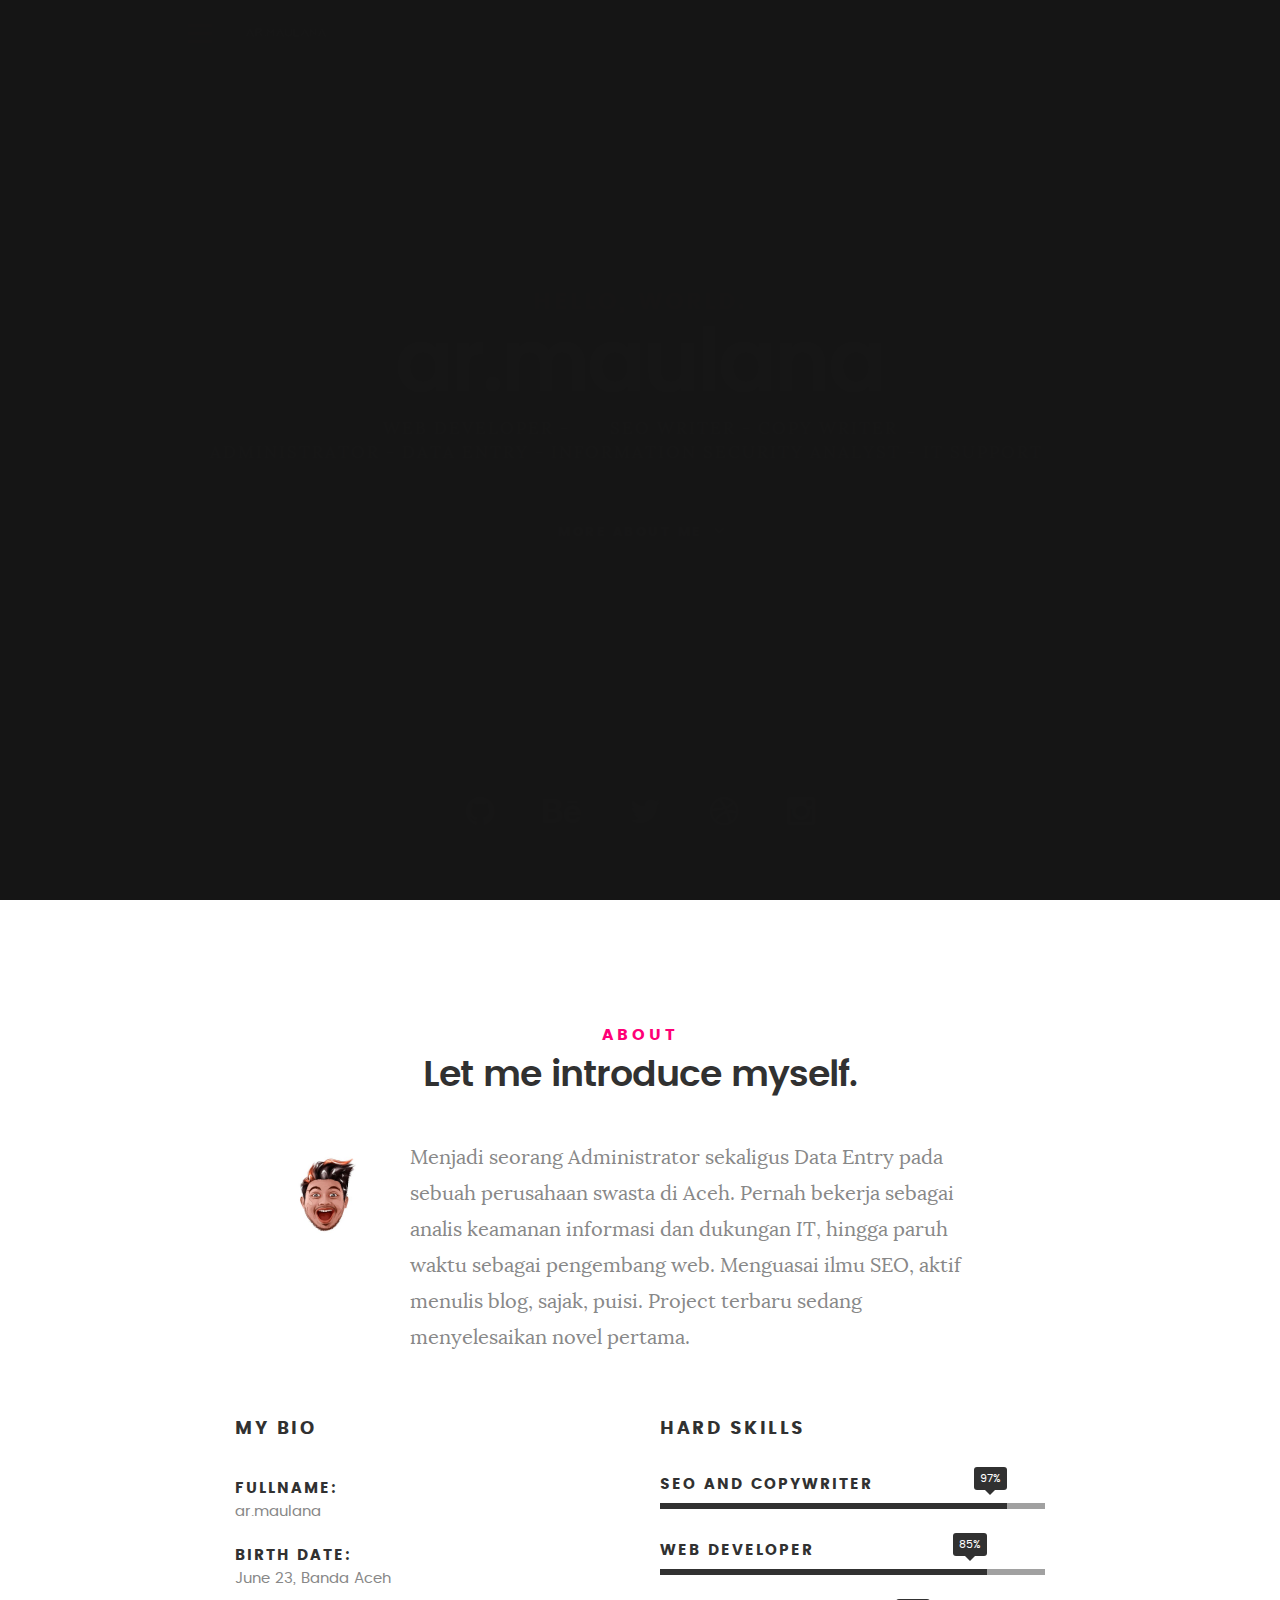
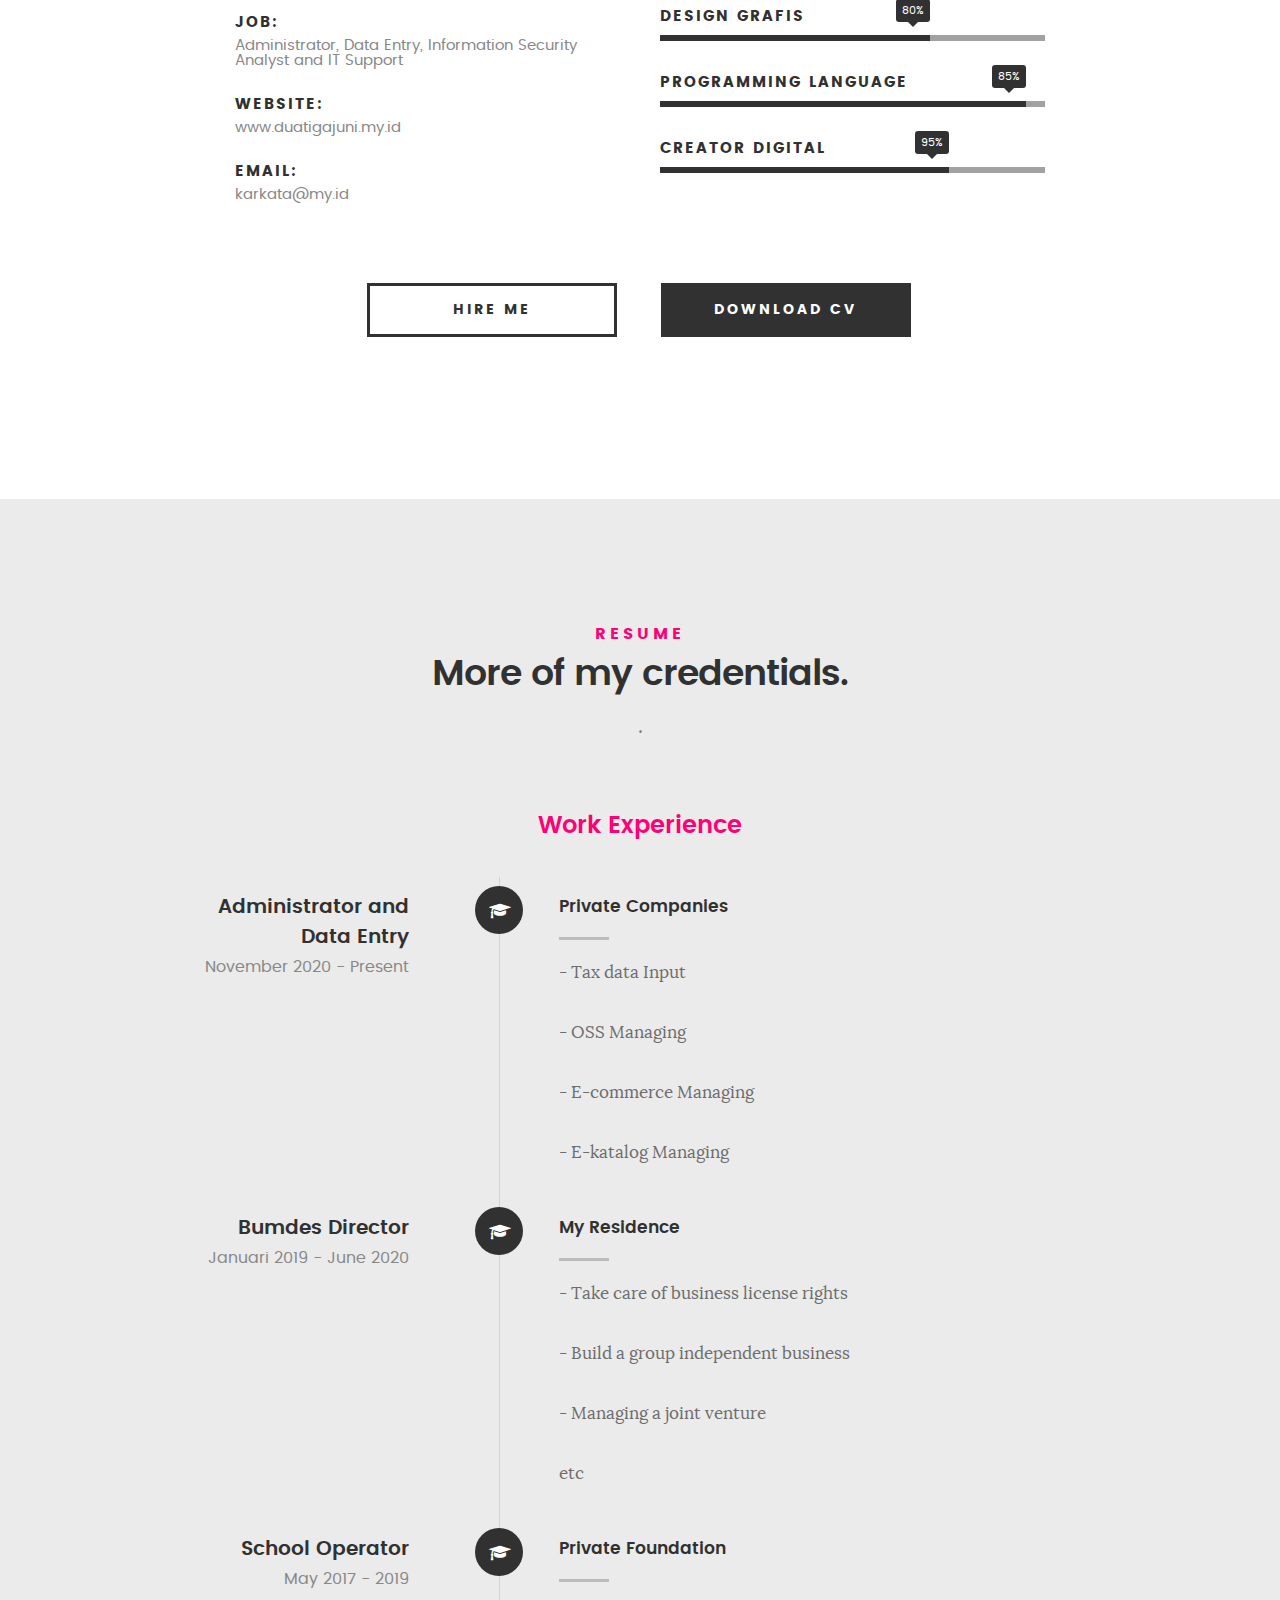
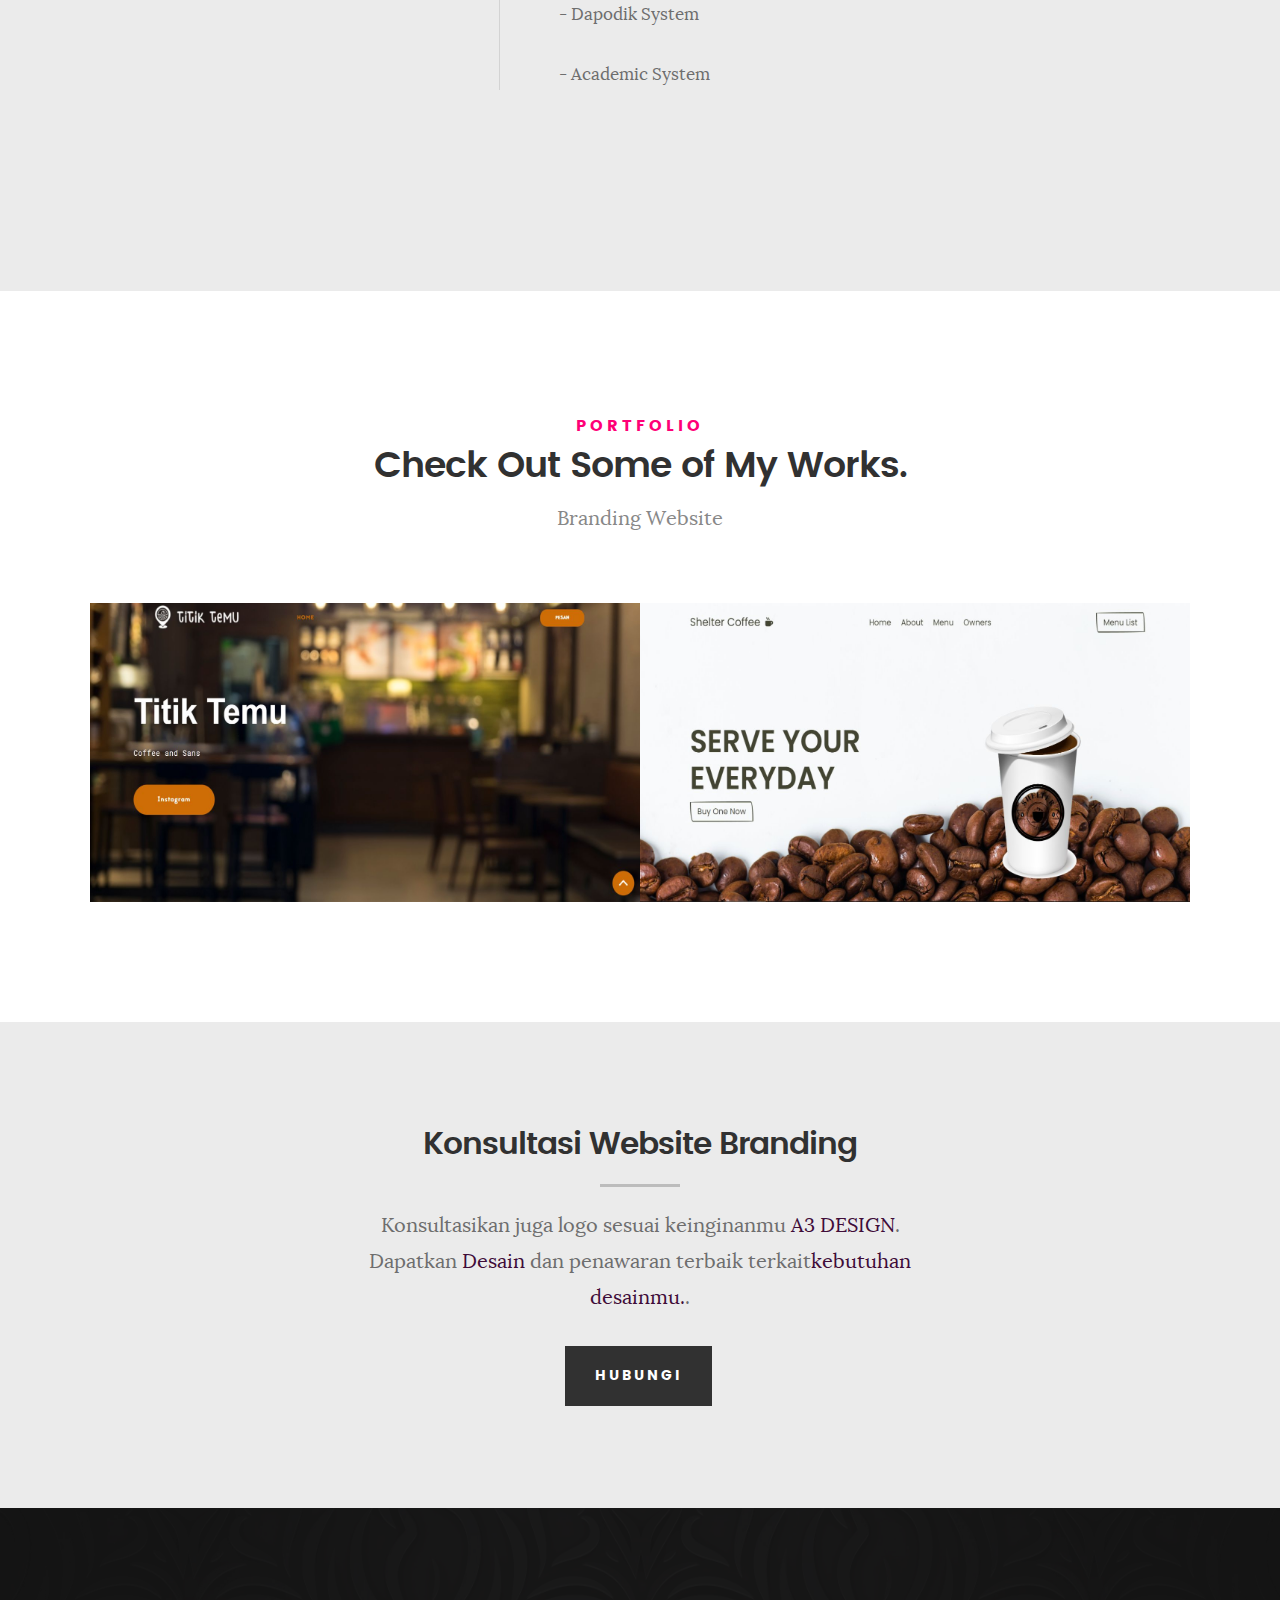
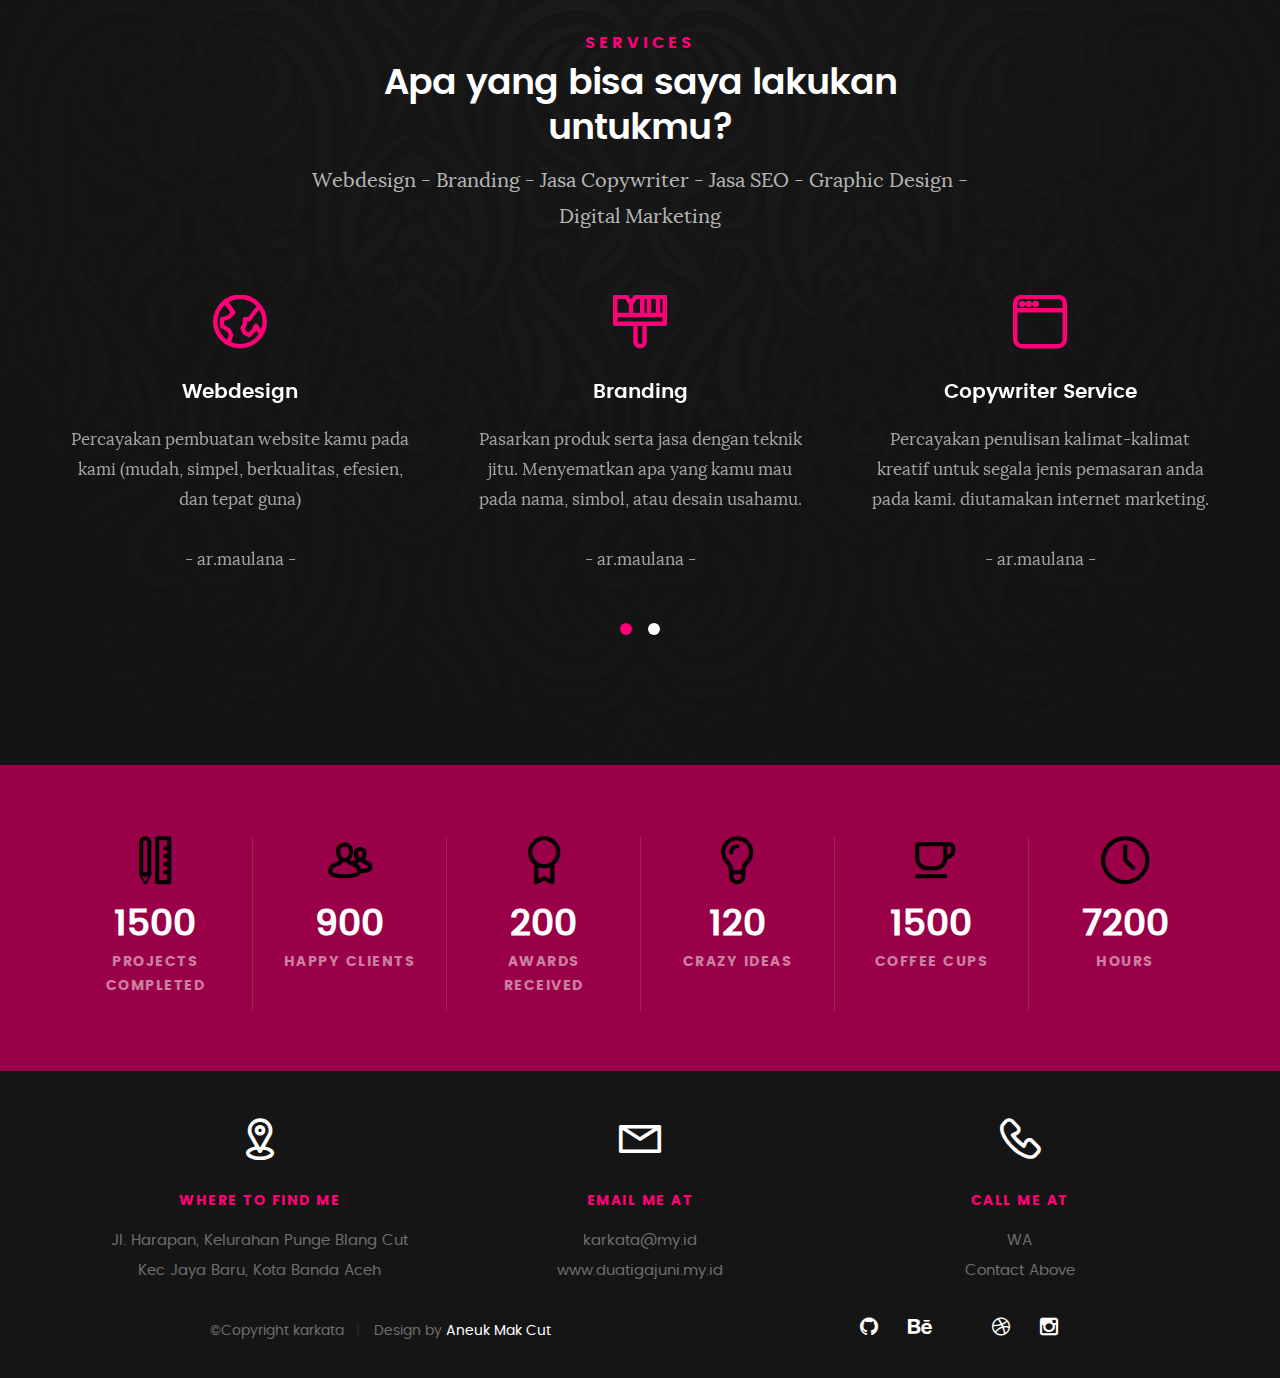
==== KaRKATA/index.html @ b1e62c69 "Add files via upload" ====
<!DOCTYPE html>
<!--[if IE 8 ]><html class="no-js oldie ie8" lang="en"> <![endif]-->
<!--[if IE 9 ]><html class="no-js oldie ie9" lang="en"> <![endif]-->
<!--[if (gte IE 9)|!(IE)]><!--><html class="no-js" lang="en"> <!--<![endif]-->
<head>

   <!--- basic page needs
   ================================================== -->
   <meta charset="utf-8">
	<title>Karkata</title>
	<meta name="description" content="">  
	<meta name="author" content="">

   <!-- mobile specific metas
   ================================================== -->
	<meta name="viewport" content="width=device-width, initial-scale=1, maximum-scale=1">

 	<!-- CSS
   ================================================== -->
   <link rel="stylesheet" href="css/base.css">  
   <link rel="stylesheet" href="css/main.css">
   <link rel="stylesheet" href="css/vendor.css">     

   <!-- script
   ================================================== -->   
	<script src="js/modernizr.js"></script>
	<script src="js/pace.min.js"></script>

   <!-- favicons
	================================================== -->
	<link rel="icon" type="image/png" href="favicon.png">

</head>

<body id="top">

	<!-- header 
   ================================================== -->
   <header>   	
   	<div class="row">

   		<div class="top-bar">
   			<a class="menu-toggle" href="#"><span>Menu</span></a>

	   		<div class="logo">
		         <a href="index.html">karkata</a>
		      </div>		      

		   	<nav id="main-nav-wrap">
					<ul class="main-navigation">
						<li class="current"><a class="smoothscroll"  href="#intro" title="">Home</a></li>
						<li><a class="smoothscroll"  href="#about" title="">About</a></li>
						<li><a class="smoothscroll"  href="#resume" title="">Resume</a></li>
						<li><a class="smoothscroll"  href="#portfolio" title="">Portfolio</a></li>
						<li><a class="smoothscroll"  href="#services" title="">Services</a></li>					
						<li><a class="smoothscroll"  href="#contact" title="">Contact</a></li>	
						<li><a href="styles.html" title="">Style Demo</a></li>				
					</ul>
				</nav>    		
   		</div> <!-- /top-bar --> 
   		
   	</div> <!-- /row --> 		
   </header> <!-- /header -->

	<!-- intro section
   ================================================== -->
   <section id="intro">   

   	<div class="intro-overlay"></div>	

   	<div class="intro-content">
   		<div class="row">

   			<div class="col-twelve">

	   			<h5>Hello, World.</h5>
	   			<h1>ar.maulana</h1>

	   			<p class="intro-position">
	   				<span>Web Developer - </span>
	   				<span>SEO Writer - Copy Writer</span>
					<span>Administrator - Data Entry - Information Security Analyst - IT Support</span>
	   			</p>

	   			<a class="button stroke smoothscroll" href="#about" title="">More About Me</a>

	   		</div>  
   			
   		</div>   		 		
   	</div> <!-- /intro-content --> 

   	<ul class="intro-social">        
         <li><a href="https://github.com/karkata23"><i class="fa fa-github"></i></a></li>
         <li><a href="https://www.behance.net/duatigajuni1"><i class="fa fa-behance"></i></a></li>
         <li><a href="#"><i class="fa fa-twitter"></i></a></li>
         <li><a href="https://dribbble.com/karkata"><i class="fa fa-dribbble"></i></a></li>
         <li><a href="https://www.instagram.com/___________ar.maulana/"><i class="fa fa-instagram"></i></a></li>
      </ul> <!-- /intro-social -->      	

   </section> <!-- /intro -->


   <!-- about section
   ================================================== -->
   <section id="about">  

   	<div class="row section-intro">
   		<div class="col-twelve">

   			<h5>About</h5>
   			<h1>Let me introduce myself.</h1>

   			<div class="intro-info">

   				<img src="images/profile-pic.jpg" alt="Profile Picture">

   				<p class="lead">Menjadi seorang Administrator sekaligus Data Entry pada sebuah perusahaan swasta di Aceh. Pernah bekerja sebagai analis keamanan informasi dan dukungan IT, hingga paruh waktu sebagai pengembang web. 
								Menguasai ilmu SEO, aktif menulis blog, sajak, puisi. Project terbaru sedang menyelesaikan novel pertama.</p>
   			</div>   			

   		</div>   		
   	</div> <!-- /section-intro -->

   	<div class="row about-content">

   		<div class="col-six tab-full">

   			<h3>My Bio</h3>
   			<p></p>

   			<ul class="info-list">
   				<li>
   					<strong>Fullname:</strong>
   					<span>ar.maulana</span>
   				</li>
   				<li>
   					<strong>Birth Date:</strong>
   					<span>June 23, Banda Aceh</span>
   				</li>
   				<li>
   					<strong>Job:</strong>
   					<span>Administrator, Data Entry, Information Security Analyst and IT Support</span>
   				</li>
   				<li>
   					<strong>Website:</strong>
   					<span>www.duatigajuni.my.id</span>
   				</li>
   				<li>
   					<strong>Email:</strong>
   					<span>karkata@my.id</span>
   				</li>

   			</ul> <!-- /info-list -->

   		</div>

   		<div class="col-six tab-full">

   			<h3>Hard Skills</h3>
   			<p></p>

				<ul class="skill-bars">
				   <li>
				   	<div class="progress percent90"><span>97%</span></div>
				   	<strong>SEO and Copywriter</strong>
				   </li>
				   <li>
				   	<div class="progress percent85"><span>85%</span></div>
				   	<strong>WEB Developer</strong>
				   </li>
				   <li>
				   	<div class="progress percent70"><span>80%</span></div>
				   	<strong>Design Grafis</strong>
				   </li>
				   <li>
				   	<div class="progress percent95"><span>85%</span></div>
				   	<strong>Programming Language</strong>
				   </li>
				   <li>

				   	<div class="progress percent75"><span>95%</span></div>
				   	<strong>Creator Digital</strong>
				   </li>
      
				</ul> <!-- /skill-bars -->		

   		</div>

   	</div>

   	<div class="row button-section">
   		<div class="col-twelve">
   			<a href="#contact" title="Hire Me" class="button stroke smoothscroll">Hire Me</a>
   			<a href="#" title="Download CV" class="button button-primary">Download CV</a>
   		</div>   		
   	</div>

   </section> <!-- /process-->    


   <!-- resume Section
   ================================================== -->
	<section id="resume" class="grey-section">

		<div class="row section-intro">
   		<div class="col-twelve">

   			<h5>Resume</h5>
   			<h1>More of my credentials.</h1>

   			<p class="lead">.</p>

   		</div>   		
   	</div> <!-- /section-intro--> 

   	<div class="row resume-timeline">

   		<div class="col-twelve resume-header">

   			<h2>Work Experience</h2>

   		</div> <!-- /resume-header -->

   		<div class="col-twelve">

   			<div class="timeline-wrap">

   				<div class="timeline-block">

	   				<div class="timeline-ico">
	   					<i class="fa fa-graduation-cap"></i>
	   				</div>

	   				<div class="timeline-header">
	   					<h3>Administrator and Data Entry</h3>
	   					<p>November 2020 - Present</p>
	   				</div>

	   				<div class="timeline-content">
	   					<h4>Private Companies</h4>
	   					<p>- Tax data Input</p>
						<p>- OSS Managing</p>
						<p>- E-commerce Managing</p>
						<p>- E-katalog Managing</p>
	   				</div>

	   			</div> <!-- /timeline-block -->

	   			<div class="timeline-block">

	   				<div class="timeline-ico">
	   					<i class="fa fa-graduation-cap"></i>
	   				</div>

	   				<div class="timeline-header">
	   					<h3>Bumdes Director</h3>
	   					<p>Januari 2019 - June 2020</p>
	   				</div>

	   				<div class="timeline-content">
	   					<h4>My Residence</h4>
	   					<p> - Take care of business license rights</p>
						<p> - Build a group independent business</p>
						<p> - Managing a joint venture</p>
						<p> etc</p>
	   				</div>

	   			</div> <!-- /timeline-block -->

	   			<div class="timeline-block">

	   				<div class="timeline-ico">
	   					<i class="fa fa-graduation-cap"></i>
	   				</div>

	   				<div class="timeline-header">
	   					<h3>School Operator</h3>
	   					<p>May 2017 - 2019</p>
	   				</div>

	   				<div class="timeline-content">
	   					<h4>Private Foundation</h4>
	   					<p> - Dapodik System</p>
						<p> - Academic System</p>
	   				</div>

	   			</div> <!-- /timeline-block -->

   			</div> <!-- /timeline-wrap -->   			

   		</div> <!-- /col-twelve -->
   		
   	</div> <!-- /resume-timeline -->
   	
   	<div class="row resume-timeline">

   		<div class="col-twelve resume-header">

   			<h2></h2>

	   			</div> <!-- /timeline-block -->

   			</div> <!-- /timeline-wrap -->   			

   		</div> <!-- /col-twelve -->
   		
   	</div> <!-- /resume-timeline -->
		
	</section> <!-- /features -->


	<!-- Portfolio Section
   ================================================== -->
	<section id="portfolio">

		<div class="row section-intro">
   		<div class="col-twelve">

   			<h5>Portfolio</h5>
   			<h1>Check Out Some of My Works.</h1>

   			<p class="lead">Branding Website</p>

   		</div>   		
   	</div> <!-- /section-intro--> 

   	<div class="row portfolio-content">

   		<div class="col-twelve">

   			<!-- portfolio-wrapper -->
	         <div id="folio-wrapper" class="block-1-2 block-mob-full stack">

	         	<div class="bgrid folio-item">
	               <div class="item-wrap">
	               	<img src="images/portfolio/liberty.jpg" alt="Liberty">
	                  <a href="#modal-01" class="overlay">	                  	           
	                     <div class="folio-item-table">
	                     	<div class="folio-item-cell">
		     					       <h3 class="folio-title">Titik Temu</h3>	     					    
		     					    	 <span class="folio-types">
		     					       	  Website Branding - No Credit Data
		     					       </span>
		     					   </div>	                      	
	                     </div>                    
	                  </a>
	               </div>	               
	        		</div> <!-- /folio-item -->

	        		<div class="bgrid folio-item">
	               <div class="item-wrap">
	               	<img src="images/portfolio/shutterbug.jpg" alt="Shutterbug">
	               	<a href="#modal-02" class="overlay">              		                  
	                     <div class="folio-item-table">
	                     	<div class="folio-item-cell">
	                     		<h3 class="folio-title">Shelter Coffee</h3>	     					    
		     					    	<span class="folio-types">
		     					       	  Website Branding
		     					      </span>		     		
		     					   </div> 	                      	
	                     </div>                    
	                  </a>
	               </div>
	        		</div> <!-- /folio-item -->
  

	            <!-- modal popups - begin
	            ============================================================= -->
	            <div id="modal-01" class="popup-modal slider mfp-hide">	

				     	<div class="media">
				     		<img src="images/portfolio/modals/m-liberty.jpg" alt="" />
				     	</div>      	

					   <div class="description-box">
					      <h4>Titik Temu</h4>		      
					      <p>Alamat : Jl. H Ustman Thaher - Samping Kantor Bupati - Belakang Masjid Islamic Center Kota Lhokseumawe</p>

					      <div class="categories">Website Branding</div>			               
					   </div>

			         <div class="link-box">
			            <a href="https://a3desain.github.io/titiktemu.coffee/">Details</a>
					      <a href="#" class="popup-modal-dismiss">Close</a>
			         </div>		      

				   </div> <!-- /modal-01 -->

				   <div id="modal-02" class="popup-modal slider mfp-hide">	

				     	<div class="media">
				     		<img src="images/portfolio/modals/m-shutterbug.jpg" alt="" />
				     	</div>      	

					   <div class="description-box">
					      <h4>Shelter Coffee</h4>		      
					      <p>Alamat : Jl.Pasee Dalam,Komplek Pasar Buah, Kota Lhokseumawe.</p>

					      <div class="categories">Web Design</div>			               
					   </div>

			         <div class="link-box">
			            <a href="https://a3desain.github.io/shelter_coffe.lhokseumawe/">Details</a>
					      <a href="#" class="popup-modal-dismiss">Close</a>
			         </div>		      

				   </div> <!-- /modal-02 -->

				   <div id="modal-03" class="popup-modal slider mfp-hide">	

				     	<div class="media">
				     		<img src="images/portfolio/modals/m-clouds.jpg" alt="" />
				     	</div>      	

					   <div class="description-box">
					      <h4>Clouds</h4>		      
					      <p>Proin gravida nibh vel velit auctor aliquet. Aenean sollicitudin, lorem quis bibendum auctor, nisi elit consequat ipsum, nec sagittis sem nibh id elit.</p>

					      <div class="categories">Web Design</div>			               
					   </div>

			         <div class="link-box">
			            <a href="http://www.behance.net">Details</a>
					      <a href="#" class="popup-modal-dismiss">Close</a>
			         </div>		      

				   </div> <!-- /modal-03 -->

				   <div id="modal-04" class="popup-modal slider mfp-hide">	

				     	<div class="media">
				     		<img src="images/portfolio/modals/m-beetle.jpg" alt="" />
				     	</div>      	

					   <div class="description-box">
					      <h4>Beetle</h4>		      
					      <p>Proin gravida nibh vel velit auctor aliquet. Aenean sollicitudin, lorem quis bibendum auctor, nisi elit consequat ipsum, nec sagittis sem nibh id elit.</p>

					      <div class="categories">Branding</div>			               
					   </div>

			         <div class="link-box">
			            <a href="http://www.behance.net">Details</a>
					      <a href="#" class="popup-modal-dismiss">Close</a>
			         </div>		      

				   </div> <!-- /modal-04 -->

				   <div id="modal-05" class="popup-modal slider mfp-hide">	

				     	<div class="media">
				     		<img src="images/portfolio/modals/m-lighthouse.jpg" alt="" />
				     	</div>      	

					   <div class="description-box">
					      <h4>Lighthouse</h4>		      
					      <p>Proin gravida nibh vel velit auctor aliquet. Aenean sollicitudin, lorem quis bibendum auctor, nisi elit consequat ipsum, nec sagittis sem nibh id elit.</p>

					      <div class="categories">Web Development</div>			               
					   </div>

			         <div class="link-box">
			            <a href="http://www.behance.net">Details</a>
					      <a href="#" class="popup-modal-dismiss">Close</a>
			         </div>		      

				   </div> <!-- /modal-05 -->

				   <div id="modal-06" class="popup-modal slider mfp-hide">	

				     	<div class="media">
				     		<img src="images/portfolio/modals/m-salad.jpg" alt="" />
				     	</div>      	

					   <div class="description-box">
					      <h4>Salad</h4>		      
					      <p>Proin gravida nibh vel velit auctor aliquet. Aenean sollicitudin, lorem quis bibendum auctor, nisi elit consequat ipsum, nec sagittis sem nibh id elit.</p>

					      <div class="categories">Branding</div>			               
					   </div>

			         <div class="link-box">
			            <a href="http://www.behance.net">Details</a>
					      <a href="#" class="popup-modal-dismiss">Close</a>
			         </div>		      

				   </div> <!-- /modal-06 -->


				   <!-- modal popups - end
	            ============================================================= -->

	         </div> <!-- /portfolio-wrapper --> 

   		</div>  <!-- /twelve -->   

   	</div> <!-- /portfolio-content --> 
		
	</section> <!-- /portfolio --> 


	<!-- CTA Section
   ================================================== -->
	<section id="cta" class="grey-section">

   	<div class="row cta-content">

   		<div class="col-twelve section-ads">  

	     		<h2 class="h01"><a href="https://api.whatsapp.com/send/?phone=%2B6281264390887&text&type=phone_number&app_absent=0">Konsultasi Website Branding</a></h2>

		      <p class="lead">
		      Konsultasikan juga logo sesuai keinginanmu <a href="https://a3desain.github.io/officialsite.github.io/"><span>A3 DESIGN</span></a>.
				Dapatkan <span>Desain</span> dan penawaran terbaik terkait<span>kebutuhan desainmu.</span>. 
				<!-- Simply type	the promocode in the box labeled “Promo Code” when placing your order. -->	
				</p>

				<div class="action">
			      <a class="button button-primary large" href="https://api.whatsapp.com/send/?phone=%2B6281264390887&text&type=phone_number&app_absent=0">Hubungi</a>
		      </div>		     	

   		</div>

   	</div> <!-- /cta-content -->

   </section> <!-- /cta --> 

	
	<!-- services Section
   ================================================== -->
	<section id="services">

		<div class="overlay"></div>

		<div class="row section-intro">
   		<div class="col-twelve">

   			<h5>Services</h5>
   			<h1>Apa yang bisa saya lakukan untukmu?</h1>

   			<p class="lead">Webdesign - Branding - Jasa Copywriter - Jasa SEO - Graphic Design - Digital Marketing</p>

   		</div>   		
   	</div> <!-- /section-intro -->

   	<div class="row services-content">

   		<div id="owl-slider" class="owl-carousel services-list">

	      	<div class="service">	

	      		<span class="icon"><i class="icon-earth"></i></span>            

	            <div class="service-content">	

	            	 <h3>Webdesign</h3>

		            <p class="desc">Percayakan pembuatan website kamu pada kami (mudah, simpel, berkualitas, efesien, dan tepat guna)
					<p class="desc"> - ar.maulana -
	         		</p>
	         		
	         	</div> 	         	 

				</div> <!-- /service -->

				<div class="service">	

					<span class="icon"><i class="icon-paint-brush"></i></span>                          

	            <div class="service-content">	

	            	<h3>Branding</h3>  

		            <p class="desc">Pasarkan produk serta jasa dengan teknik jitu. Menyematkan apa yang kamu mau pada nama, simbol, atau desain usahamu.
					<p class="desc"> - ar.maulana -
	         		</p>

	            </div>	                          

			   </div> <!-- /service -->

			   <div class="service">

			   	<span class="icon"><i class="icon-window"></i></span>		            

	            <div class="service-content">

	            	<h3>Copywriter Service</h3>

		            <p class="desc"> Percayakan penulisan kalimat-kalimat kreatif untuk segala jenis pemasaran anda pada kami. diutamakan internet marketing.
					<p class="desc"> - ar.maulana -
	        			</p> 

	            </div> 	            	               

			   </div> <!-- /service -->

				<div class="service">

					<span class="icon"><i class="icon-toggles"></i></span>	              

	            <div class="service-content">

	            	<h3>SEO Service</h3>

		            <p class="desc"> Optimalkan segala jenis pemasaran online anda pada kami, agar mendapat rangking teratas pada mesin pencarian.
					 <p class="desc"> - ar.maulana -
	         		</p> 
	         		
	            </div>                

				</div> <!-- /service -->

			   <div class="service">

			   	<span class="icon"><i class="icon-image"></i></span>	            

	            <div class="service-content">

	            	<h3>Graphics Design</h3>

		            <p class="desc"> Berikan gambaran tentang jenis usaha anda. Pribadi maupun kelompok. Kami akan sediakan gambar terbaik untuk anda.
					<p class="desc"> - ar.maulana -
	        			</p> 

	            </div>	               

			   </div> <!-- /service -->

			   <div class="service">

			   	<span class="icon"><i class="icon-chat"></i></span>	   	           

	            <div class="service-content">

	            	 <h3>Digital Marketing</h3>

		            <p class="desc"> Percayakan semua ide dan strategi pemasaran online anda pada kami. Kami membuka hak akses ke semua e-commerse.
					<p class="desc"> - ar.maulana -
	        			</p> 
	        			
	            </div>	               

			   </div> <!-- /service -->

	      </div> <!-- /services-list -->
   		
   	</div> <!-- /services-content -->
		
	</section> <!-- /services -->	


	<!-- stats Section
   ================================================== -->
	<section id="stats" class="count-up">

		<div class="row">
			<div class="col-twelve">

				<div class="block-1-6 block-s-1-3 block-tab-1-2 block-mob-full stats-list">

					<div class="bgrid stat">

						<div class="icon-part">
							<i class="icon-pencil-ruler"></i>
						</div>

						<h3 class="stat-count">
							1500
						</h3>

						<h5 class="stat-title">
							Projects Completed
						</h5>

					</div> <!-- /stat -->					

					<div class="bgrid stat">

						<div class="icon-part">
							<i class="icon-users"></i>
						</div>

						<h3 class="stat-count">
							900
						</h3>

						<h5 class="stat-title">
							Happy Clients
						</h5>

					</div> <!-- /stat -->

					<div class="bgrid stat">

						<div class="icon-part">
							<i class="icon-badge"></i>
						</div>

						<h3 class="stat-count">
							200
						</h3>

						<h5 class="stat-title">
							Awards Received
						</h5>

					</div> <!-- /stat -->									

					<div class="bgrid stat">

						<div class="icon-part">
							<i class="icon-light-bulb"></i>
						</div>

						<h3 class="stat-count">
							120
						</h3>

						<h5 class="stat-title">
							Crazy Ideas
						</h5>

					</div> <!-- /stat -->

					<div class="bgrid stat">

						<div class="icon-part">
							<i class="icon-cup"></i>
						</div>

						<h3 class="stat-count">
							1500
						</h3>

						<h5 class="stat-title">
							Coffee Cups
						</h5>

					</div> <!-- /stat -->

					<div class="bgrid stat">

						<div class="icon-part">
							<i class="icon-clock"></i>
						</div>

						<h3 class="stat-count">
							7200
						</h3>

						<h5 class="stat-title">
							Hours
						</h5>

					</div> <!-- /stat -->

				</div> <!-- /stats-list -->

			</div> <!-- /twelve -->
		</div> <!-- /row -->

	</section> <!-- /stats -->

         </div> <!-- /col-twelve -->
   		
   	</div> <!-- /contact-form -->

   	<div class="row contact-info">

   		<div class="col-four tab-full">

   			<div class="icon">
   				<i class="icon-pin"></i>
   			</div>

   			<h5>Where to find me</h5>

   			<p>
            Jl. Harapan, Kelurahan Punge Blang Cut<br>
            Kec Jaya Baru, Kota Banda Aceh<br>
            </p>

   		</div>

   		<div class="col-four tab-full collapse">

   			<div class="icon">
   				<i class="icon-mail"></i>
   			</div>

   			<h5>Email Me At</h5>

   			<p>karkata@my.id<br>
			   	www.duatigajuni.my.id			     
			   </p>

   		</div>

   		<div class="col-four tab-full">

   			<div class="icon">
   				<i class="icon-phone"></i>
   			</div>

   			<h5>Call Me At</h5>

   			<p>WA<br>
			   	Contact Above<br>
			   </p>

   		</div>
   		
   	</div> <!-- /contact-info -->
		
	</section> <!-- /contact -->


   <!-- footer
   ================================================== -->

   <footer>
     	<div class="row">

     		<div class="col-six tab-full pull-right social">

     			<ul class="footer-social">        
			      <li><a href="https://github.com/karkata23"><i class="fa fa-github"></i></a></li>
			      <li><a href="https://www.behance.net/duatigajuni1"><i class="fa fa-behance"></i></a></li>
			      <li><a href="https://mj-podcast.github.io/monologjuni/"><i class="fa fa-audio-description"></i></a></li>
			      <li><a href="https://dribbble.com/karkata"><i class="fa fa-dribbble"></i></a></li>
			      <li><a href="https://www.instagram.com/___________ar.maulana/"><i class="fa fa-instagram"></i></a></li>
			   </ul> 
	      		
	      </div>

      	<div class="col-six tab-full">
	      	<div class="copyright">
		        	<span>©Copyright karkata</span> 
		        	<span>Design by <a href="#">Aneuk Mak Cut</a></span>	         	
		         </div>		                  
	      	</div>

	      	<div id="go-top">
		         <a class="smoothscroll" title="Back to Top" href="#top"><i class="fa fa-long-arrow-up"></i></a>
		      </div>

      	</div> <!-- /row -->     	
   </footer>  

   <div id="preloader"> 
    	<div id="loader"></div>
   </div> 

   <!-- Java Script
   ================================================== --> 
   <script src="js/jquery-2.1.3.min.js"></script>
   <script src="js/plugins.js"></script>
   <script src="js/main.js"></script>

</body>

</html>
---- KaRKATA/css/base.css ----
/**
 * =================================================================== 
 *
 *  Kards v1.0 Base Stylesheet
 *  url: styleshout.com
 *  03-01-2016
 *  ------------------------------------------------------------------
 *  TOC:
 *  01. reset
 *  02. basic/base setup styles
 *  03. grid
 *  04. MISC
 *
 * =================================================================== 
 */

/** 
 * ===================================================================
 * 01. reset - normalize.css v3.0.2 | MIT License | git.io/normalize
 *
 * ------------------------------------------------------------------- 
 */
html {
	font-family: sans-serif;
	-ms-text-size-adjust: 100%;
	-webkit-text-size-adjust: 100%;
}

body {
	margin: 0;
}

article,
aside,
details,
figcaption,
figure,
footer,
header,
hgroup,
main,
menu,
nav,
section,
summary {
	display: block;
}

audio,
canvas,
progress,
video {
	display: inline-block;
	vertical-align: baseline;
}

audio:not([controls]) {
	display: none;
	height: 0;
}

[hidden],
template {
	display: none;
}

a {
	background: transparent;
}

a:active,
a:hover {
	outline: 0;
}

abbr[title] {
	border-bottom: 1px dotted;
}

b,
strong {
	font-weight: bold;
}

dfn {
	font-style: italic;
}

h1 {
	font-size: 2em;
	margin: 0.67em 0;
}

mark {
	background: #ff0;
	color: #000;
}

small {
	font-size: 80%;
}

sub,
sup {
	font-size: 75%;
	line-height: 0;
	position: relative;
	vertical-align: baseline;
}

sup {
	top: -0.5em;
}

sub {
	bottom: -0.25em;
}

img {
	border: 0;
}

svg:not(:root) {
	overflow: hidden;
}

figure {
	margin: 1em 40px;
}

hr {
	-moz-box-sizing: content-box;
	box-sizing: content-box;
	height: 0;
}

pre {
	overflow: auto;
}

code,
kbd,
pre,
samp {
	font-family: monospace, monospace;
	font-size: 1em;
}

button,
input,
optgroup,
select,
textarea {
	color: inherit;
	font: inherit;
	margin: 0;
}

button {
	overflow: visible;
}

button,
select {
	text-transform: none;
}

button,
html input[type="button"],
input[type="reset"],
input[type="submit"] {
	-webkit-appearance: button;
	cursor: pointer;
}

button[disabled],
html input[disabled] {
	cursor: default;
}

button::-moz-focus-inner,
input::-moz-focus-inner {
	border: 0;
	padding: 0;
}

input {
	line-height: normal;
}

input[type="checkbox"],
input[type="radio"] {
	box-sizing: border-box;
	padding: 0;
}

input[type="number"]::-webkit-inner-spin-button,
input[type="number"]::-webkit-outer-spin-button {
	height: auto;
}

input[type="search"] {
	-webkit-appearance: textfield;
	-moz-box-sizing: content-box;
	-webkit-box-sizing: content-box;
	box-sizing: content-box;
}

input[type="search"]::-webkit-search-cancel-button,
input[type="search"]::-webkit-search-decoration {
	-webkit-appearance: none;
}

fieldset {
	border: 1px solid #c0c0c0;
	margin: 0 2px;
	padding: 0.35em 0.625em 0.75em;
}

legend {
	border: 0;
	padding: 0;
}

textarea {
	overflow: auto;
}

optgroup {
	font-weight: bold;
}

table {
	border-collapse: collapse;
	border-spacing: 0;
}

td,
th {
	padding: 0;
}

/** 
 * ===================================================================
 * 02. basic/base setup styles - (_basic.scss)
 *
 * ------------------------------------------------------------------- 
 */
html {
	font-size: 62.5%;
	box-sizing: border-box;
}

*,
*::before,
*::after {
	box-sizing: inherit;
}

body {
	font-weight: normal;
	line-height: 1;
	text-rendering: optimizeLegibility;
	word-wrap: break-word;
	-webkit-overflow-scrolling: touch;
	-webkit-text-size-adjust: none;
}

body,
input,
button {
	-moz-osx-font-smoothing: grayscale;
	-webkit-font-smoothing: antialiased;
}

/**
 * Media - (_basic.scss)
 * ------------------------------------------------------------------- 
 */
img,
video {
	max-width: 100%;
	height: auto;
}

/**
 * Typography resets - (_basic.scss)
 * ------------------------------------------------------------------- 
 */
div,
dl,
dt,
dd,
ul,
ol,
li,
h1,
h2,
h3,
h4,
h5,
h6,
pre,
form,
p,
blockquote,
th,
td {
	margin: 0;
	padding: 0;
}

h1,
h2,
h3,
h4,
h5,
h6 {
	-webkit-font-variant-ligatures: common-ligatures;
	-moz-font-variant-ligatures: common-ligatures;
	font-variant-ligatures: common-ligatures;
	text-rendering: optimizeLegibility;
}

em,
i {
	font-style: italic;
	line-height: inherit;
}

strong,
b {
	font-weight: bold;
	line-height: inherit;
}

small {
	font-size: 60%;
	line-height: inherit;
}

ol,
ul {
	list-style: none;
}

li {
	display: block;
}

/**
 * links - (_basic.scss)
 * ------------------------------------------------------------------- 
 */
a {
	text-decoration: none;
	line-height: inherit;
}

a img {
	border: none;
}

/**
 * inputs - (_basic.scss)
 * ------------------------------------------------------------------- 
 */
fieldset {
	margin: 0;
	padding: 0;
}

input[type="email"],
input[type="number"],
input[type="search"],
input[type="text"],
input[type="tel"],
input[type="url"],
input[type="password"],
textarea {
	-webkit-appearance: none;
	-moz-appearance: none;
	-ms-appearance: none;
	-o-appearance: none;
	appearance: none;
}

/** 
 * ===================================================================
 * 03. grid - (_grid.scss)
 *
 * ------------------------------------------------------------------- 
 */
.row {
	width: 94%;
	max-width: 1140px;
	margin: 0 auto;
}

.row:before,
.row:after {
	content: "";
	display: table;
}

.row:after {
	clear: both;
}

.row .row {
	width: auto;
	max-width: none;
	margin-left: -20px;
	margin-right: -20px;
}

[class*="col-"],
.bgrid {
	float: left;
}

[class*="col-"] + [class*="col-"].end {
	float: right;
}

[class*="col-"] {
	padding: 0 20px;
}

.col-one {
	width: 8.33333%;
}

.col-two,
.col-1-6 {
	width: 16.66667%;
}

.col-three,
.col-1-4 {
	width: 25%;
}

.col-four,
.col-1-3 {
	width: 33.33333%;
}

.col-five {
	width: 41.66667%;
}

.col-six,
.col-1-2 {
	width: 50%;
}

.col-seven {
	width: 58.33333%;
}

.col-eight,
.col-2-3 {
	width: 66.66667%;
}

.col-nine,
.col-3-4 {
	width: 75%;
}

.col-ten,
.col-5-6 {
	width: 83.33333%;
}

.col-eleven {
	width: 91.66667%;
}

.col-twelve,
.col-full {
	width: 100%;
}

/**
 * small screens - (_grid.scss)
 * --------------------------------------------------------------- 
 */
@media screen and (max-width:1024px) {
	.row .row {
		margin-left: -18px;
		margin-right: -18px;
	}

	[class*="col-"] {
		padding: 0 18px;
	}

}

/**
 * tablets - (_grid.scss)
 * --------------------------------------------------------------- 
 */
@media screen and (max-width:768px) {
	.row {
		width: auto;
		padding-left: 30px;
		padding-right: 30px;
	}

	.row .row {
		padding-left: 0;
		padding-right: 0;
		margin-left: -15px;
		margin-right: -15px;
	}

	[class*="col-"] {
		padding: 0 15px;
	}

	.tab-1-4 {
		width: 25%;
	}

	.tab-1-3 {
		width: 33.33333%;
	}

	.tab-1-2 {
		width: 50%;
	}

	.tab-2-3 {
		width: 66.66667%;
	}

	.tab-3-4 {
		width: 75%;
	}

	.tab-full {
		width: 100%;
	}

}

/**
 * large mobile devices - (_grid.scss)
 * --------------------------------------------------------------- 
 */
@media screen and (max-width:600px) {
	.row {
		padding-left: 25px;
		padding-right: 25px;
	}

	.row .row {
		margin-left: -10px;
		margin-right: -10px;
	}

	[class*="col-"] {
		padding: 0 10px;
	}

	.mob-1-4 {
		width: 25%;
	}

	.mob-1-2 {
		width: 50%;
	}

	.mob-3-4 {
		width: 75%;
	}

	.mob-full {
		width: 100%;
	}

}

/**
 * small mobile devices - (_grid.scss)
 * --------------------------------------------------------------- 
 */
@media screen and (max-width:400px) {
	.row .row {
		padding-left: 0;
		padding-right: 0;
		margin-left: 0;
		margin-right: 0;
	}

	[class*="col-"] {
		width: 100% !important;
		float: none !important;
		clear: both !important;
		margin-left: 0;
		margin-right: 0;
		padding: 0;
	}

	[class*="col-"] + [class*="col-"].end {
		float: none;
	}

}

/** 
 * ===================================================================
 * block grids - (_grid.scss)
 *
 * ------------------------------------------------------------------- 
 */
[class*="block-"]:before,
[class*="block-"]:after {
	content: "";
	display: table;
}

[class*="block-"]:after {
	clear: both;
}

.block-1-6 .bgrid {
	width: 16.66667%;
}

.block-1-4 .bgrid {
	width: 25%;
}

.block-1-3 .bgrid {
	width: 33.33333%;
}

.block-1-2 .bgrid {
	width: 50%;
}

/**
 * Clearing for block grid columns. Allow columns with 
 * different heights to align properly.
 */
.block-1-6 .bgrid:nth-child(6n+1),
.block-1-4 .bgrid:nth-child(4n+1),
.block-1-3 .bgrid:nth-child(3n+1),
.block-1-2 .bgrid:nth-child(2n+1) {
	clear: both;
}

/**
 * small screens - (_grid.scss)
 * --------------------------------------------------------------- 
 */
@media screen and (max-width:1024px) {
	.block-s-1-6 .bgrid {
		width: 16.66667%;
	}

	.block-s-1-4 .bgrid {
		width: 25%;
	}

	.block-s-1-3 .bgrid {
		width: 33.33333%;
	}

	.block-s-1-2 .bgrid {
		width: 50%;
	}

	.block-s-full .bgrid {
		width: 100%;
		clear: both;
	}

	[class*="block-s-"] .bgrid:nth-child(n) {
		clear: none;
	}

	.block-s-1-6 .bgrid:nth-child(6n+1),
	.block-s-1-4 .bgrid:nth-child(4n+1),
	.block-s-1-3 .bgrid:nth-child(3n+1),
	.block-s-1-2 .bgrid:nth-child(2n+1) {
		clear: both;
	}

}

/**
 * tablets - (_grid.scss)
 * --------------------------------------------------------------- 
 */
@media screen and (max-width:768px) {
	.block-tab-1-6 .bgrid {
		width: 16.66667%;
	}

	.block-tab-1-4 .bgrid {
		width: 25%;
	}

	.block-tab-1-3 .bgrid {
		width: 33.33333%;
	}

	.block-tab-1-2 .bgrid {
		width: 50%;
	}

	.block-tab-full .bgrid {
		width: 100%;
		clear: both;
	}

	[class*="block-tab-"] .bgrid:nth-child(n) {
		clear: none;
	}

	.block-tab-1-6 .bgrid:nth-child(6n+1),
	.block-tab-1-4 .bgrid:nth-child(4n+1),
	.block-tab-1-3 .bgrid:nth-child(3n+1),
	.block-tab-1-2 .bgrid:nth-child(2n+1) {
		clear: both;
	}

}

/**
 * large mobile devices - (_grid.scss)
 * --------------------------------------------------------------- 
 */
@media screen and (max-width:600px) {
	.block-mob-1-6 .bgrid {
		width: 16.66667%;
	}

	.block-mob-1-4 .bgrid {
		width: 25%;
	}

	.block-mob-1-3 .bgrid {
		width: 33.33333%;
	}

	.block-mob-1-2 .bgrid {
		width: 50%;
	}

	.block-mob-full .bgrid {
		width: 100%;
		clear: both;
	}

	[class*="block-mob-"] .bgrid:nth-child(n) {
		clear: none;
	}

	.block-mob-1-6 .bgrid:nth-child(6n+1),
	.block-mob-1-4 .bgrid:nth-child(4n+1),
	.block-mob-1-3 .bgrid:nth-child(3n+1),
	.block-mob-1-2 .bgrid:nth-child(2n+1) {
		clear: both;
	}

}

/**
 * stack on small mobile devices - (_grid.scss)
 * --------------------------------------------------------------- 
 */
@media screen and (max-width:400px) {
	.stack .bgrid {
		width: 100% !important;
		float: none !important;
		clear: both !important;
		margin-left: 0;
		margin-right: 0;
	}

}

/** 
 * ===================================================================
 * 04. MISC  - (_grid.scss)
 *
 * ------------------------------------------------------------------- 
 */

/**
 * Clearing - (http://nicolasgallagher.com/micro-clearfix-hack/
 */
.group:before,
.group:after {
	content: "";
	display: table;
}

.group:after {
	clear: both;
}

/**
 * Misc Helper Styles 
 */
.hide {
	display: none;
}

.invisible {
	visibility: hidden;
}

.antialiased {
	-webkit-font-smoothing: antialiased;
	-moz-osx-font-smoothing: grayscale;
}

.remove-bottom {
	margin-bottom: 0;
}

.half-bottom {
	margin-bottom: 1.5rem !important;
}

.add-bottom {
	margin-bottom: 3rem !important;
}

.no-border {
	border: none;
}

.full-width {
	width: 100%;
}

.text-center {
	text-align: center;
}

.text-left {
	text-align: left;
}

.text-right {
	text-align: right;
}

.pull-left {
	float: left;
}

.pull-right {
	float: right;
}

.align-center {
	margin-left: auto;
	margin-right: auto;
	text-align: center;
}

/*# sourceMappingURL=base.css.map */
---- KaRKATA/css/main.css ----
/**
 * =================================================================== 
 *
 *  Kards v1.0 Main Stylesheet
 *  url: styleshout.com
 *  03-01-2016
 *  ------------------------------------------------------------------
 *  TOC:
 *  01. webfonts and iconfonts
 *  02. base style overrides
 *  03. typography & general theme styles
 *  04. preloader
 *  05. forms
 *  06. buttons 
 *  07. other components
 *  08. common styles
 *  09. header styles
 *  10. intro
 *  11. about
 *  12. resume
 *  13. portfolio
 *  14. call-to-action section
 *  15. services
 *  16. stats
 *  17. contact
 *  18. footer
 *
 * =================================================================== 
 */


/** 
 * ===================================================================
 * 01. webfonts and iconfonts - (_document-setup.scss)
 *
 * ------------------------------------------------------------------- 
 */
@import url("fonts.css");
@import url("font-awesome/css/font-awesome.min.css");
@import url("micons/micons.css");


/** 
 * ===================================================================
 * 02. base style overrides - (_document-setup.scss)
 *
 * ------------------------------------------------------------------- 
 */
html {
	font-size: 10px;
}

@media only screen and (max-width:1024px) {
	html {
		font-size: 9.411764705882353px;
	}
}
@media only screen and (max-width:768px) {
	html {
		font-size: 10px;
	}
}
@media only screen and (max-width:400px) {
	html {
		font-size: 9.411764705882353px;
	}
}

html, body {
	height: 100%;
}
body {
	background: #151515;
	font-family: "lora-regular", serif;
	font-size: 1.7rem;
	line-height: 3rem;
	color: #6e6e6e;
}

/**
 * links - (_document-setup.scss)
 * -------------------------------------------------------------------
 */
a, a:visited {
	color: #000000;
	-moz-transition: all 0.3s ease-in-out;
	-o-transition: all 0.3s ease-in-out;
	-webkit-transition: all 0.3s ease-in-out;
	-ms-transition: all 0.3s ease-in-out;
	transition: all 0.3s ease-in-out;
}
a:hover, a:focus, a:active {
	color: #FF0077;
	outline: 0;
}

/** 
 * ===================================================================
 * 03. typography & general theme styles - (_document-setup.scss)
 *
 * ------------------------------------------------------------------- 
 */
h1, h2, h3, h4, h5, h6, .h01, .h02, .h03, .h04, .h05, .h06 {
	font-family: "poppins-semibold", sans-serif;
	color: #313131;
	font-style: normal;
	text-rendering: optimizeLegibility;
	margin-bottom: 2.1rem;
}
h3, .h03, h4, .h04 {
	margin-bottom: 1.8rem;
}
h5, .h05, h6, .h06 {
	font-family: "poppins-bold";
	margin-bottom: 1.2rem;
}
h1, .h01 {
	font-size: 3.1rem;
	line-height: 1.355;
	letter-spacing: -.1rem;
}
@media only screen and (max-width:600px) {
	h1, .h01 {
		font-size: 2.6rem;
		letter-spacing: -.07rem;
	}
}
h2, .h02 {
	font-size: 2.4rem;
	line-height: 1.25;
}
h3, .h03 {
	font-size: 2rem;
	line-height: 1.5;
}
h4, .h04 {
	font-size: 1.7rem;
	line-height: 1.765;
}
h5, .h05 {
	font-size: 1.4rem;
	line-height: 1.714;
	text-transform: uppercase;
	letter-spacing: .15rem;
}
h6, .h06 {
	font-size: 1.3rem;
	line-height: 1.846;
	text-transform: uppercase;
	letter-spacing: .15rem;
}
p img {
	margin: 0;
}
p.lead {
	font-family: "lora-regular", serif;
	font-size: 2rem;
	line-height: 1.8;
	color: #888888;
}
@media only screen and (max-width:768px) {
	p.lead {
		font-size: 1.7rem;
	}
}
em, i, strong, b {
	font-size: 1.7rem;
	line-height: 3rem;
	font-style: normal;
	font-weight: normal;
}
em, i {
	font-family: "lora-italic", serif;
}
strong, b {
	font-family: "lora-bold", serif;
}
small {
	font-size: 1.2rem;
	line-height: inherit;
}
blockquote {
	margin: 3rem 0;
	padding-left: 4rem;
	position: relative;
}
blockquote:before {
	content: "\201C";
	font-size: 8rem;
	line-height: 0px;
	margin: 0;
	color: #313131;
	font-family: arial, sans-serif;
	position: absolute;
	top: 3rem;
	left: 0;
}
blockquote p {
	font-family: georgia, serif;
	font-style: italic;
	padding: 0;
	font-size: 1.9rem;
	line-height: 1.737;
}
blockquote cite {
	display: block;
	font-size: 1.3rem;
	font-style: normal;
	line-height: 1.616;
}
blockquote cite:before {
	content: "\2014 \0020";
}
blockquote cite a, blockquote cite a:visited {
	color: #888888;
	border: none;
}
abbr {
	font-family: "poppins-bold", serif;
	font-variant: small-caps;
	text-transform: lowercase;
	letter-spacing: .05rem;
	color: #888888;
}
var, kbd, samp, code, pre {
	font-family: Consolas, "Andale Mono", Courier, "Courier New", monospace;
}
pre {
	padding: 2.4rem 3rem 3rem;
	background: #F1F1F1;
}
code {
	font-size: 1.4rem;
	margin: 0 .2rem;
	padding: .3rem .6rem;
	white-space: nowrap;
	background: #F1F1F1;
	border: 1px solid #E1E1E1;
	border-radius: 3px;
}
pre > code {
	display: block;
	white-space: pre;
	line-height: 2;
	padding: 0;
	margin: 0;
}
pre.prettyprint > code {
	border: none;
}
del {
	text-decoration: line-through;
}
abbr[title], dfn[title] {
	border-bottom: 1px dotted;
	cursor: help;
}
mark {
	background: #FFF49B;
	color: #000;
}
hr {
	border: solid #d2d2d2;
	border-width: 1px 0 0;
	clear: both;
	margin: 2.4rem 0 1.5rem;
	height: 0;
}

/**
 * Lists - (_document-setup.scss)  
 * -------------------------------------------------------------------
 */
ol {
	list-style: decimal;
}
ul {
	list-style: disc;
}
li {
	display: list-item;
}
ol, ul {
	margin-left: 1.7rem;
}
ul li {
	padding-left: .4rem;
}
ul ul, ul ol, ol ol, ol ul {
	margin: .6rem 0 .6rem 1.7rem;
}
ul.disc li {
	display: list-item;
	list-style: none;
	padding: 0 0 0 .8rem;
	position: relative;
}
ul.disc li::before {
	content: "";
	display: inline-block;
	width: 8px;
	height: 8px;
	border-radius: 50%;
	background: #FF0077;
	position: absolute;
	left: -17px;
	top: 11px;
	vertical-align: middle;
}
dt {
	margin: 0;
	color: #FF0077;
}
dd {
	margin: 0 0 0 2rem;
}

/**
 * tables - (_document-setup.scss)  
 * -------------------------------------------------------------------
 */
table {
	border-width: 0;
	width: 100%;
	max-width: 100%;
	font-family: "lora-regular", sans-serif;
}
th, td {
	padding: 1.5rem 3rem;
	text-align: left;
	border-bottom: 1px solid #E8E8E8;
}
th {
	color: #313131;
	font-family: "poppins-bold", sans-serif;
}
td {
	line-height: 1.5;
}
th:first-child, td:first-child {
	padding-left: 0;
}
th:last-child, td:last-child {
	padding-right: 0;
}
.table-responsive {
	overflow-x: auto;
	-webkit-overflow-scrolling: touch;
}

/**
 * Spacing - (_document-setup.scss)  
 * -------------------------------------------------------------------
 */
button, .button {
	margin-bottom: 1.2;
}
fieldset {
	margin-bottom: 1.5rem;
}
input,
textarea,
select,
pre,
blockquote,
figure,
table,
p,
ul,
ol,
dl,
form,
.fluid-video-wrapper,
.ss-custom-select {
	margin-bottom: 3rem;
}

/**
 * floated image - (_document-setup.scss)  
 * -------------------------------------------------------------------
 */
img.pull-right {
	margin: .9rem 0 0 2.4rem;
}
img.pull-left {
	margin: .9rem 2.4rem 0 0;
}

/**
 * block grid paddings - (_document-setup.scss) 
 * -------------------------------------------------------------------
 */
.bgrid {
	padding: 0 20px;
}
@media only screen and (max-width:1024px) {
	.bgrid {
		padding: 0 18px;
	}
}
@media only screen and (max-width:768px) {
	.bgrid {
		padding: 0 15px;
	}
}
@media only screen and (max-width:600px) {
	.bgrid {
		padding: 0 10px;
	}
}
@media only screen and (max-width:400px) {
	.bgrid {
		padding: 0;
	}
}

/**
 * pace.js styles - minimal  - (_document-setup.scss)
 * -------------------------------------------------------------------
 */
.pace {
	-webkit-pointer-events: none;
	pointer-events: none;
	-webkit-user-select: none;
	-moz-user-select: none;
	user-select: none;
}
.pace-inactive {
	display: none;
}
.pace .pace-progress {
	background: #FF0077;
	position: fixed;
	z-index: 900;
	top: 0;
	right: 100%;
	width: 100%;
	height: 6px;
}

/** 
 * ===================================================================
 * 04. preloader - (_preloader-1.scss)
 *
 * ------------------------------------------------------------------- 
 */
#preloader {
	position: fixed;
	top: 0;
	left: 0;
	right: 0;
	bottom: 0;
	background: #151515;
	z-index: 800;
	height: 100%;
	width: 100%;
}
.no-js #preloader, .oldie #preloader {
	display: none;
}
#loader {
	position: absolute;
	left: 50%;
	top: 50%;
	width: 60px;
	height: 60px;
	margin: -30px 0 0 -30px;
	padding: 0;
}
#loader:before {
	content: "";
	border-top: 11px solid rgba(255, 255, 255, 0.1);
	border-right: 11px solid rgba(255, 255, 255, 0.1);
	border-bottom: 11px solid rgba(255, 255, 255, 0.1);
	border-left: 11px solid #FF0077;
	-webkit-animation: load 1.1s infinite linear;
	animation: load 1.1s infinite linear;
	display: block;
	border-radius: 50%;
	width: 60px;
	height: 60px;
}
@-webkit-keyframes load {
	0% {
		-webkit-transform: rotate(0deg);
		transform: rotate(0deg);
	}
	100% {
		-webkit-transform: rotate(360deg);
		transform: rotate(360deg);
	}
}
@keyframes load {
	0% {
		-webkit-transform: rotate(0deg);
		transform: rotate(0deg);
	}
	100% {
		-webkit-transform: rotate(360deg);
		transform: rotate(360deg);
	}
}

/** 
 * ===================================================================
 * 05. forms - (_forms.scss)
 *
 * ------------------------------------------------------------------- 
 */
fieldset {
	border: none;
}
input[type="email"],
input[type="number"],
input[type="search"],
input[type="text"],
input[type="tel"],
input[type="url"],
input[type="password"],
textarea,
select {
	display: block;
	height: 6rem;
	padding: 1.5rem 0;
	border: 0;
	outline: none;
	vertical-align: middle;
	color: #313131;
	font-family: "poppins-regular", sans-serif;
	font-size: 1.5rem;
	line-height: 3rem;
	max-width: 100%;
	background: transparent;
	border-bottom: 1px solid rgba(0, 0, 0, 0.3);
	-moz-transition: all 0.3s ease-in-out;
	-o-transition: all 0.3s ease-in-out;
	-webkit-transition: all 0.3s ease-in-out;
	-ms-transition: all 0.3s ease-in-out;
	transition: all 0.3s ease-in-out;
}
.ss-custom-select {
	position: relative;
	padding: 0;
}
.ss-custom-select select {
	-webkit-appearance: none;
	-moz-appearance: none;
	-ms-appearance: none;
	-o-appearance: none;
	appearance: none;
	text-indent: 0.01px;
	text-overflow: '';
	margin: 0;
	line-height: 3rem;
	vertical-align: middle;
}
.ss-custom-select select option {
	padding-left: 2rem;
	padding-right: 2rem;
}
.ss-custom-select select::-ms-expand {
	display: none;
}
.ss-custom-select::after {
	content: '\f0d7';
	font-family: 'FontAwesome';
	position: absolute;
	top: 50%;
	right: 1.5rem;
	margin-top: -10px;
	bottom: auto;
	width: 20px;
	height: 20px;
	line-height: 20px;
	font-size: 18px;
	text-align: center;
	pointer-events: none;
	color: #252525;
}

/* IE9 and below */
.oldie .ss-custom-select::after {
	display: none;
}
textarea {
	min-height: 25rem;
}
input[type="email"]:focus,
input[type="number"]:focus,
input[type="search"]:focus,
input[type="text"]:focus,
input[type="tel"]:focus,
input[type="url"]:focus,
input[type="password"]:focus,
textarea:focus,
select:focus {
	color: #cc005f;
	border-bottom: 1px solid #FF0077;
}
label, legend {
	font-family: "poppins-bold", sans-serif;
	font-size: 1.4rem;
	margin-bottom: .6rem;
	color: #3b3b3b;
	display: block;
}
input[type="checkbox"], input[type="radio"] {
	display: inline;
}
label > .label-text {
	display: inline-block;
	margin-left: 1rem;
	font-family: "poppins-regular", sans-serif;
	line-height: inherit;
}
label > input[type="checkbox"], label > input[type="radio"] {
	margin: 0;
	position: relative;
	top: .15rem;
}

/**
 * Style Placeholder Text  
 * -
 */
::-webkit-input-placeholder {
	color: #a1a1a1;
}
:-moz-placeholder {
	color: #a1a1a1;  /* Firefox 18- */
}
::-moz-placeholder {
	color: #a1a1a1;  /* Firefox 19+ */
}
:-ms-input-placeholder {
	color: #a1a1a1;
}
.placeholder {
	color: #a1a1a1 !important;
}

/** 
 * ===================================================================
 * 06. buttons - (_button-essentials.scss)
 *
 * ------------------------------------------------------------------- 
 */
.button,
a.button,
button,
input[type="submit"],
input[type="reset"],
input[type="button"] {
	display: inline-block;
	font-family: "poppins-bold", sans-serif;
	font-size: 1.4rem;
	text-transform: uppercase;
	letter-spacing: .3rem;
	height: 5.4rem;
	line-height: 5.4rem;
	padding: 0 3rem;
	margin: 0 .3rem 1.2rem 0;
	background: #d8d8d8;
	color: #313131;
	text-decoration: none;
	cursor: pointer;
	text-align: center;
	white-space: nowrap;
	border: none;
	-moz-transition: all 0.3s ease-in-out;
	-o-transition: all 0.3s ease-in-out;
	-webkit-transition: all 0.3s ease-in-out;
	-ms-transition: all 0.3s ease-in-out;
	transition: all 0.3s ease-in-out;
}
.button:hover,
a.button:hover,
button:hover,
input[type="submit"]:hover,
input[type="reset"]:hover,
input[type="button"]:hover,
.button:focus,
button:focus,
input[type="submit"]:focus,
input[type="reset"]:focus,
input[type="button"]:focus {
	background: #bebebe;
	color: #000000;
	outline: 0;
}
.button.button-primary,
a.button.button-primary,
button.button-primary,
input[type="submit"].button-primary,
input[type="reset"].button-primary,
input[type="button"].button-primary {
	background: #313131;
	color: #FFFFFF;
}
.button.button-primary:hover,
a.button.button-primary:hover,
button.button-primary:hover,
input[type="submit"].button-primary:hover,
input[type="reset"].button-primary:hover,
input[type="button"].button-primary:hover,
.button.button-primary:focus,
button.button-primary:focus,
input[type="submit"].button-primary:focus,
input[type="reset"].button-primary:focus,
input[type="button"].button-primary:focus {
	background: #1f1f1f;
}
button.full-width, .button.full-width {
	width: 100%;
	margin-right: 0;
}
button.medium, .button.medium {
	height: 5.7rem !important;
	line-height: 5.7rem !important;
	padding: 0 1.8rem !important;
}
button.large, .button.large {
	height: 6rem !important;
	line-height: 6rem !important;
	padding: 0rem 3rem !important;
}
button.stroke, .button.stroke {
	background: transparent !important;
	border: 3px solid #313131;
	line-height: 4.8rem;
}
button.stroke.medium, .button.stroke.medium {
	line-height: 5.1rem !important;
}
button.stroke.large, .button.stroke.large {
	line-height: 5.4rem !important;
}
button.stroke:hover, .button.stroke:hover {
	border: 3px solid #FF0077;
	color: #FF0077;
}
button::-moz-focus-inner, input::-moz-focus-inner {
	border: 0;
	padding: 0;
}


/** 
 * ===================================================================
 * 07. other components - (_others.scss)
 *
 * ------------------------------------------------------------------- 
 */

/**
 * alert box - (_alert-box.scss)
 * -------------------------------------------------------------------
 */
.alert-box {
	padding: 2.1rem 4rem 2.1rem 3rem;
	position: relative;
	margin-bottom: 3rem;
	border-radius: 3px;
	font-family: "poppins-regular", sans-serif;
	font-size: 1.5rem;
}
.alert-box .close {
	position: absolute;
	right: 1.8rem;
	top: 1.8rem;
	cursor: pointer;
}
.ss-error {
	background-color: #ffd1d2;
	color: #e65153;
}
.ss-success {
	background-color: #c8e675;
	color: #758c36;
}
.ss-info {
	background-color: #d7ecfb;
	color: #4a95cc;
}
.ss-notice {
	background-color: #fff099;
	color: #bba31b;
}

/**
 * additional typo styles - (_additional-typo.scss)
 * -------------------------------------------------------------------
 */

/**
 * drop cap 
 */
.drop-cap:first-letter {
	float: left;
	margin: 0;
	padding: 1.5rem .6rem 0 0;
	font-size: 8.4rem;
	font-family: "poppins-bold", sans-serif;
	line-height: 6rem;
	text-indent: 0;
	background: transparent;
	color: #313131;
}

/**
 * line definition style
 */
.lining dt, .lining dd {
	display: inline;
	margin: 0;
}
.lining dt + dt:before, .lining dd + dt:before {
	content: "\A";
	white-space: pre;
}
.lining dd + dd:before {
	content: ", ";
}
.lining dd + dd:before {
	content: ", ";
}
.lining dd:before {
	content: ": ";
	margin-left: -0.2em;
}

/**
 * dictionary definition style
 */
.dictionary-style dt {
	display: inline;
	counter-reset: definitions;
}
.dictionary-style dt + dt:before {
	content: ", ";
	margin-left: -0.2em;
}
.dictionary-style dd {
	display: block;
	counter-increment: definitions;
}
.dictionary-style dd:before {
	content: counter(definitions, decimal) ". ";
}

/** 
 * Pull Quotes
 * -----------
 * markup:
 *
 * <aside class="pull-quote">
 *		<blockquote>
 *			<p></p>
 *		</blockquote>
 *	</aside>
 *
 * --------------------------------------------------------------------- 
 */
.pull-quote {
	position: relative;
	padding: 2.1rem 3rem 2.1rem 0px;
}
.pull-quote:before, .pull-quote:after {
	height: 1em;
	position: absolute;
	font-size: 8rem;
	font-family: Arial, Sans-Serif;
	color: #333;
}
.pull-quote:before {
	content: "\201C";
	top: 33px;
	left: 0;
}
.pull-quote:after {
	content: '\201D';
	bottom: -33px;
	right: 0;
}
.pull-quote blockquote {
	margin: 0;
}
.pull-quote blockquote:before {
	content: none;
}

/** 
 * Stats Tab
 * ---------
 * markup:
 *
 * <ul class="stats-tabs">
 *		<li><a href="#">[value]<em>[name]</em></a></li>
 *	</ul>
 *
 * Extend this object into your markup.
 *
 * ---------------------------------------------------------------------
 */
.stats-tabs {
	padding: 0;
	margin: 3rem 0;
}
.stats-tabs li {
	display: inline-block;
	margin: 0 1.5rem 3rem 0;
	padding: 0 1.5rem 0 0;
	border-right: 1px solid #ccc;
}
.stats-tabs li:last-child {
	margin: 0;
	padding: 0;
	border: none;
}
.stats-tabs li a {
	display: inline-block;
	font-size: 2.5rem;
	font-family: "poppins-bold", sans-serif;
	border: none;
	color: #252525;
}
.stats-tabs li a:hover {
	color: #FF0077;
}
.stats-tabs li a em {
	display: block;
	margin: .6rem 0 0 0;
	font-size: 1.4rem;
	font-family: "poppins-regular", sans-serif;
	color: #888888;
}

/**
 * skillbars - (_skillbars.scss)
 * -------------------------------------------------------------------
 */
.skill-bars {
	list-style: none;
	margin: 6rem 0 3rem;
}
.skill-bars li {
	height: .6rem;
	background: #a1a1a1;
	width: 100%;
	margin-bottom: 6rem;
	padding: 0;
	position: relative;
}
.skill-bars li strong {
	position: absolute;
	left: 0;
	top: -3rem;
	font-family: "poppins-bold", sans-serif;
	color: #313131;
	text-transform: uppercase;
	letter-spacing: .2rem;
	font-size: 1.5rem;
	line-height: 2.4rem;
}
.skill-bars li .progress {
	background: #313131;
	position: relative;
	height: 100%;
}
.skill-bars li .progress span {
	position: absolute;
	right: 0;
	top: -3.6rem;
	display: block;
	font-family: "poppins-regular", sans-serif;
	color: white;
	font-size: 1.1rem;
	line-height: 1;
	background: #313131;
	padding: .6rem .6rem;
	border-radius: 3px;
}
.skill-bars li .progress span::after {
	position: absolute;
	left: 50%;
	bottom: -5px;
	margin-left: -5px;
	border-right: 5px solid transparent;
	border-left: 5px solid transparent;
	border-top: 5px solid #313131;
	content: "";
}

.skill-bars li .percent5   { width: 5%; }
.skill-bars li .percent10  { width: 10%; }
.skill-bars li .percent15  { width: 15%; }
.skill-bars li .percent20  { width: 20%; }
.skill-bars li .percent25  { width: 25%; }
.skill-bars li .percent30  { width: 30%; }
.skill-bars li .percent35  { width: 35%; }
.skill-bars li .percent40  { width: 40%; }
.skill-bars li .percent45  { width: 45%; }
.skill-bars li .percent50  { width: 50%; }
.skill-bars li .percent55  { width: 55%; }
.skill-bars li .percent60  { width: 60%; }
.skill-bars li .percent65  { width: 65%; }
.skill-bars li .percent70  { width: 70%; }
.skill-bars li .percent75  { width: 75%; }
.skill-bars li .percent80  { width: 80%; }
.skill-bars li .percent85  { width: 85%; }
.skill-bars li .percent90  { width: 90%; }
.skill-bars li .percent95  { width: 95%; }
.skill-bars li .percent100 { width: 100%; }


/** 
 * ===================================================================
 * 08. common styles (_layout.scss)
 *
 * ------------------------------------------------------------------- 
 */
.grey-section {
	background: #ebebeb;
}
.grey-section p.lead {
	color: #7d7d7d;
}
.section-intro {
	max-width: 700px;
	margin-left: auto;
	margin-right: auto;
	text-align: center;
	margin-bottom: 3.6rem;
	position: relative;
}
.section-intro h1 {
	font-family: "poppins-semibold", serif;
	font-size: 3.6rem;
	color: #313131;
	line-height: 1.25;
	margin-bottom: 1.2rem;
}
.section-intro h5 {
	color: #FF0077;
	font-size: 1.6rem;
	line-height: 1.875;
	margin-bottom: 0.3rem;
	letter-spacing: .4rem;
}

/**
 * responsive:
 * common styles
 * ------------------------------------------------------------------- 
 */
@media only screen and (max-width:768px) {
	.section-intro {
		max-width: 650px;
	}
	.section-intro h1 {
		font-size: 3rem;
	}
}
@media only screen and (max-width:600px) {
	.section-intro h1 {
		font-size: 2.6rem;
	}
	.section-intro h5 {
		font-size: 1.5rem;
		letter-spacing: .3rem;
	}
}
@media only screen and (max-width:400px) {
	.section-intro h1 {
		font-size: 2.4rem;
	}
}


/** 
 * ===================================================================
 * 09. header styles - (_layout.scss)
 *
 * ------------------------------------------------------------------- 
 */
header {
	position: fixed;
	width: 100%;
	min-height: 66px;
	z-index: 600;
}
header .row {
	position: relative;
	min-height: 66px;
}
header .top-bar {
	display: block;
	background: #000000;
	min-width: 220px;
	min-height: 66px;
	position: absolute;
	left: 90px;
	top: 0;
}
header .logo {
	float: left;
	margin-left: 20px;
	margin-right: 50px;
	margin-top: 25px;
	position: relative;
}
header .logo a {
	display: block;
	margin: 0;
	padding: 0;
	border: none;
	font: 0/0 a;
	text-shadow: none;
	color: transparent;
	width: 92px;
	height: 15px;
	background: url("../images/logo.png") no-repeat center;
	background-size: 92px 15px;
}

/**
 * menu toggle - (_layout.css)
 * ------------------------------------------------------------------- 
 */
.menu-toggle {
	float: left;
	width: 40px;
	height: 40px;
	margin-left: 20px;
	margin-top: 13px;
	display: block;
	position: relative;
}
.menu-toggle span {
	display: block;
	background-color: #FF0077;
	width: 24px;
	height: 3px;
	margin-top: -1.5px;
	font: 0/0 a;
	text-shadow: none;
	color: transparent;
	position: absolute;
	right: 8px;
	top: 50%;
	bottom: auto;
	left: auto;
	-moz-transition: background 0.2s ease-in-out;
	-o-transition: background 0.2s ease-in-out;
	-webkit-transition: background 0.2s ease-in-out;
	-ms-transition: background 0.2s ease-in-out;
	transition: background 0.2s ease-in-out;
}
.menu-toggle span::before, .menu-toggle span::after {
	content: '';
	width: 100%;
	height: 100%;
	background-color: inherit;
	position: absolute;
	left: 0;
	-moz-transition-duration: 0.2s, 0.2s;
	-o-transition-duration: 0.2s, 0.2s;
	-webkit-transition-duration: 0.2s, 0.2s;
	-ms-transition-duration: 0.2s, 0.2s;
	transition-duration: 0.2s, 0.2s;
	-moz-transition-delay: 0.2s, 0s;
	-o-transition-delay: 0.2s, 0s;
	-webkit-transition-delay: 0.2s, 0s;
	-ms-transition-delay: 0.2s, 0s;
	transition-delay: 0.2s, 0s;
}
.menu-toggle span::before {
	top: -8px;
	-moz-transition-property: top, transform;
	-o-transition-property: top, transform;
	-webkit-transition-property: top, transform;
	-ms-transition-property: top, transform;
	transition-property: top, transform;
}
.menu-toggle span::after {
	bottom: -8px;
	-moz-transition-property: bottom, transform;
	-o-transition-property: bottom, transform;
	-webkit-transition-property: bottom, transform;
	-ms-transition-property: bottom, transform;
	transition-property: bottom, transform;
}

/* is clicked */
.menu-toggle.is-clicked span {
	background-color: rgba(255, 0, 119, 0);
}
.menu-toggle.is-clicked span::before, .menu-toggle.is-clicked span::after {
	background-color: #ff0077;
	-moz-transition-delay: 0s, 0.2s;
	-o-transition-delay: 0s, 0.2s;
	-webkit-transition-delay: 0s, 0.2s;
	-ms-transition-delay: 0s, 0.2s;
	transition-delay: 0s, 0.2s;
}
.menu-toggle.is-clicked span::before {
	top: 0;
	-webkit-transform: rotate(45deg);
	-ms-transform: rotate(45deg);
	transform: rotate(45deg);
}
.menu-toggle.is-clicked span::after {
	bottom: 0;
	-webkit-transform: rotate(-45deg);
	-ms-transform: rotate(-45deg);
	transform: rotate(-45deg);
}

/* navigation panel */
#main-nav-wrap {
	display: block;
	width: 100%;
	font-family: "poppins-medium", sans-serif;
	font-size: 1.5rem;
	position: absolute;
	top: 100%;
	left: 0;
}

/* dropdown nav */
.main-navigation {
	background: #000000;
	padding: 24px 30px 42px;
	margin: 0;
	width: 100%;
	height: auto;
	clear: both;
	display: none;
}
.main-navigation > li {
	display: block;
	height: auto;
	text-align: left;
	padding: 0;
}
.main-navigation li a {
	display: block;
	color: #FFFFFF;
	width: auto;
	padding: 15px 0;
	line-height: 16px;
	border: none;
}
.main-navigation li a:hover {
	color: #FF0077;
	padding-left: 1rem;
}
.main-navigation li.current > a {
	background: none;
	color: #FF0077;
}

/**
 * responsive:
 * header styles
 * --------------------------------------------------------------- 
 */
@media only screen and (max-width:1024px) {
	header .top-bar {
		left: 60px;
	}
}
@media only screen and (max-width:768px) {
	header .top-bar {
		left: 50px;
	}
}
@media only screen and (max-width:600px) {
	header .top-bar {
		left: 35px;
	}
}
@media only screen and (max-width:400px) {
	header .top-bar {
		left: 25px;
	}
}


/** 
 * ===================================================================
 * 10. intro - (_layout.scss) 
 *
 * ------------------------------------------------------------------- 
 */
#intro {
	background: #151515 url(../images/intro-bg.jpg) no-repeat center bottom;
	-webkit-background-size: cover;
	-moz-background-size: cover;
	background-size: cover;
	background-attachment: fixed;
	width: 100%;
	height: 100%;
	min-height: 720px;
	display: table;
	position: relative;
	text-align: center;
}
.intro-overlay {
	position: absolute;
	top: 0;
	left: 0;
	width: 100%;
	height: 100%;
	background: #111111;
	opacity: .85;
}

.intro-content {
	display: table-cell;
	vertical-align: middle;
	text-align: center;
	-webkit-transform: translateY(-2.1rem);
	-ms-transform: translateY(-2.1rem);
	transform: translateY(-2.1rem);
}
.intro-content h1 {
	color: #FFFFFF;
	font-family: "poppins-medium", sans-serif;
	font-size: 8.4rem;
	line-height: 1.071;
	max-width: 900px;
	margin-top: 0;
	margin-bottom: .6rem;
	margin-left: auto;
	margin-right: auto;
	text-shadow: 0 0 20px rgba(0, 0, 0, 0.5);
}
.intro-content h5 {
	color: #cc005f;
	font-family: "poppins-bold", sans-serif;
	font-size: 2.3rem;
	line-height: 1.565;
	margin-bottom: 0;
	text-transform: uppercase;
	letter-spacing: .3rem;
	text-shadow: 0 0 6px rgba(0, 0, 0, 0.2);
}
.intro-content .intro-position {
	font-family: "lora-regular", serif;
	font-size: 1.7rem;
	line-height: 2.4rem;
	text-transform: uppercase;
	letter-spacing: .2rem;
	color: #FFFFFF;
	text-shadow: 0 0 6px rgba(0, 0, 0, 0.2);
}
.intro-content .intro-position span {
	display: inline-block;
}
.intro-content .intro-position span::after {
	content: "|";
	text-align: center;
	display: inline-block;
	padding: 0 8px 0 14px;
	color: rgba(255, 255, 255, 0.3);
}
.intro-content .intro-position span:first-child::before {
	content: "|";
	text-align: center;
	display: inline-block;
	padding: 0 14px 0 8px;
	color: rgba(255, 255, 255, 0.3);
}
.intro-content .button {
	color: #FFFFFF !important;
	border-color: rgba(255, 255, 255, 0.3);
	height: 6rem !important;
	line-height: 5.4rem !important;
	padding: 0 3.5rem 0 3rem !important;
	margin-top: .6rem;
	font-size: 1.3rem;
	text-transform: uppercase;
	letter-spacing: .25rem;
}
.intro-content .button:hover, .intro-content .button:focus {
	border-color: #cc005f;
}
.intro-content .button::after {
	display: inline-block;
	content: "\f107";
	font-family: fontAwesome;
	font-size: 1.6rem;
	line-height: inherit;
	text-align: center;
	position: relative;
	left: 1.2rem;
}

.intro-social {
	display: block;
	position: absolute;
	width: 100%;
	left: 0;
	bottom: 7.2rem;
	font-size: 3.3rem;
	margin: 0;
	padding: 0;
}
.intro-social li {
	display: inline-block;
	margin: 0 20px;
	padding: 0;
}
.intro-social li a, .intro-social li a:visited {
	color: #FFFFFF;
}
.intro-social li a:hover, .intro-social li a:focus {
	color: #cc005f;
}

/**
 * responsive:
 * Intro
 * --------------------------------------------------------------- 
 */
@media only screen and (max-width:1024px) {
	.intro-content h1 {
		font-size: 7.6rem;
	}
	.intro-social {
		font-size: 3rem;
	}
	.intro-social li {
		margin: 0 15px;
	}
}
@media only screen and (max-width:768px) {
	#intro {
		min-height: 660px;
	}
	.intro-content h1 {
		font-size: 5.2rem;
	}
	.intro-content h5 {
		font-size: 1.8rem;
	}
	.intro-content .intro-position {
		font-size: 1.3rem;
	}
	.intro-social {
		font-size: 2.5rem;
	}
	.intro-social li {
		margin: 0 10px;
	}
}
@media only screen and (max-width:600px) {
	#intro {
		min-height: 600px;
	}
	.intro-content h1 {
		font-size: 4.6rem;
		margin-bottom: .6rem;
	}
	.intro-content h5 {
		font-size: 1.5rem;
		margin-bottom: .3rem;
		letter-spacing: .2rem;
	}
	.intro-content .intro-position {
		font-size: 1.2rem;
	}
	.intro-content .intro-position span {
		padding: 0 .6rem;
	}
	.intro-content .intro-position span::before, .intro-content .intro-position span::after {
		display: none !important;
	}
	.intro-social {
		font-size: 2.4rem;
	}
}


/** 
 * ===================================================================
 * 11. about - (_layout.scss)
 *
 * ------------------------------------------------------------------- 
 */
#about {
	background: #FFFFFF;
	padding-top: 12rem;
	padding-bottom: 15rem;
}
#about .section-intro {
	margin-bottom: 3rem;
}

.intro-info {
	margin-top: 4.2rem;
	margin-right: -30px;
	margin-left: -30px;
}
.intro-info img {
	height: 9rem;
	width: 9rem;
	border-radius: 50%;
	margin: .9rem 0 0 0;
	float: left;
}
.intro-info .lead {
	text-align: left;
	padding-left: 13rem;
}

.about-content {
	position: relative;
	text-align: left;
	max-width: 850px;
	margin-bottom: 3.6rem;
}
.about-content h3 {
	font-family: "poppins-bold", sans-serif;
	font-size: 1.8rem;
	text-transform: uppercase;
	letter-spacing: .25rem;
}
.about-content .info-list {
	list-style: none;
	margin-left: 0;
}
.about-content .info-list li {
	padding: 0 0 1.5rem 0;
	margin-bottom: .6rem;
}
.about-content .info-list li strong {
	font-family: "poppins-bold", sans-serif;
	color: #313131;
	text-transform: uppercase;
	letter-spacing: .2rem;
	font-size: 1.5rem;
	line-height: 3rem;
}
.about-content .info-list li span {
	display: block;
	font-family: "poppins-regular", sans-serif;
	color: #888888;
	font-size: 1.5rem;
	line-height: 1;
}
.about-content .skill-bars {
	margin-top: 6rem;
}

.button-section {
	text-align: center;
}
.button-section .button {
	width: 250px;
}
.button-section [class*="col-"] .button:first-child {
	margin-right: 4rem;
}

/**
 * responsive:
 * about
 * ------------------------------------------------------------------- 
 */
@media only screen and (max-width:1024px) {
	.intro-info {
		margin-right: 0;
		margin-left: 0;
	}
}
@media only screen and (max-width:768px) {
	.intro-info img {
		height: 7.8rem;
		width: 7.8rem;
	}
	.intro-info .lead {
		padding-left: 11rem;
	}
	.about-content h3 {
		text-align: center;
	}
	.about-content .info-list, .about-content .skill-bars {
		margin-bottom: 4.2rem;
	}
	.button-section .button {
		width: 100%;
		margin-bottom: 3rem;
	}
	.button-section [class*="col-"] .button:first-child {
		margin-right: 0;
	}
}
@media only screen and (max-width:600px) {
	.intro-info {
		text-align: center;
		margin-top: 3rem;
	}
	.intro-info img {
		height: 6.6rem;
		width: 6.6rem;
		float: none;
		display: inline-block;
	}
	.intro-info .lead {
		padding-left: 0;
		text-align: center;
	}
}

/** 
 * ===================================================================
 * 12. resume - (_layout.scss)
 *
 * ------------------------------------------------------------------- 
 */
#resume {
	padding-top: 12rem;
	padding-bottom: 12rem;
}

#resume .resume-header {
	text-align: center;
}
#resume .resume-header h2 {
	color: #FF0077;
}

#resume .resume-timeline {
	max-width: 980px;
}
#resume .timeline-wrap {
	position: relative;
	margin-top: 1.5rem;
	margin-bottom: 6rem;
}
#resume .timeline-wrap::before {
	content: "";
	display: block;
	width: 1px;
	height: 100%;
	background: rgba(0, 0, 0, 0.1);
	position: absolute;
	left: 35%;
	top: 0;
}
#resume .timeline-block {
	position: relative;
	padding-top: 1.5rem;
}
#resume .timeline-ico {
	height: 4.8rem;
	width: 4.8rem;
	line-height: 4.8rem;
	background: #313131;
	border-radius: 50%;
	text-align: center;
	color: #FFFFFF;
	position: absolute;
	left: 35%;
	top: .9rem;
	margin-left: -2.4rem;
}
#resume .timeline-ico i {
	position: relative;
	left: .05rem;
	top: .2rem;
}

#resume .timeline-header {
	float: left;
	width: 35%;
	padding-right: 90px;
	text-align: right;
}
#resume .timeline-header h3 {
	margin-bottom: 0;
}
#resume .timeline-header p {
	font-family: "poppins-regular", sans-serif;
	font-size: 1.6rem;
	color: #888888;
}
#resume .timeline-content {
	margin-left: 35%;
	padding-left: 60px;
}
#resume .timeline-content h4 {
	position: relative;
	padding-bottom: 1.8rem;
}
#resume .timeline-content h4::after {
	content: "";
	display: block;
	height: 3px;
	width: 50px;
	background: rgba(0, 0, 0, 0.2);
	position: absolute;
	left: 0;
	bottom: 0;
}

/**
 * responsive:
 * resume
 * ------------------------------------------------------------------- 
 */
@media only screen and (max-width:1024px) {
	#resume .timeline-header {
		padding-right: 50px;
	}
	#resume .timeline-header h3 {
		font-size: 1.8rem;
	}
	#resume .timeline-header p {
		font-size: 1.4rem;
	}
	#resume .timeline-content {
		padding-left: 50px;
	}
}
@media only screen and (max-width:768px) {
	#resume .timeline-wrap::before {
		left: 2.4rem;
	}
	#resume .timeline-ico {
		left: 2.4rem;
	}
	#resume .timeline-header {
		float: none;
		width: auto;
		padding-right: 15px;
		text-align: left;
	}
	#resume .timeline-header h3 {
		font-size: 2rem;
	}
	#resume .timeline-header p {
		font-size: 1.5rem;
		margin-bottom: 1.5rem;
	}
	#resume .timeline-content {
		margin: 0;
	}
	#resume .timeline-content h4 {
		padding-bottom: 0;
		padding-top: 2.1rem;
		margin-bottom: .6rem;
		font-size: 1.7rem;
	}
	#resume .timeline-content h4::after {
		bottom: auto;
		top: 0;
	}
	#resume .timeline-header, #resume .timeline-content {
		padding-left: 7rem;
	}
}
@media only screen and (max-width:480px) {
	#resume .resume-header h2 {
		font-size: 2.2rem;
	}
	#resume .timeline-wrap::before {
		left: 1.8rem;
	}
	#resume .timeline-ico {
		height: 3.6rem;
		width: 3.6rem;
		line-height: 3.6rem;
		left: 1.8rem;
		margin-left: -1.8rem;
		font-size: 1.5rem;
	}
	#resume .timeline-header, #resume .timeline-content {
		padding-left: 5.5rem;
	}
}


/** 
 * ===================================================================
 * 13. portfolio - (_layout.scss)
 *
 * ------------------------------------------------------------------- 
 */
#portfolio {
	background: #FFFFFF;
	padding-top: 12rem;
	padding-bottom: 12rem;
}
#portfolio .folio-item {
	padding: 0;
	position: relative;
	overflow: hidden;
}
#portfolio .folio-item img {
	vertical-align: middle;
	-moz-transition: all 0.5s ease-in-out;
	-o-transition: all 0.5s ease-in-out;
	-webkit-transition: all 0.5s ease-in-out;
	-ms-transition: all 0.5s ease-in-out;
	transition: all 0.5s ease-in-out;
}

#portfolio .overlay {
	position: absolute;
	top: 0;
	left: 0;
	width: 100%;
	height: 100%;
	background: transparent;
	-moz-transition: all 0.5s ease-in-out;
	-o-transition: all 0.5s ease-in-out;
	-webkit-transition: all 0.5s ease-in-out;
	-ms-transition: all 0.5s ease-in-out;
	transition: all 0.5s ease-in-out;
}

#portfolio .folio-item-table {
	display: table;
	width: 100%;
	height: 100%;
}
#portfolio .folio-item-cell {
	display: table-cell;
	vertical-align: middle;
	text-align: center;
	-moz-transition: all 0.5s ease-in-out;
	-o-transition: all 0.5s ease-in-out;
	-webkit-transition: all 0.5s ease-in-out;
	-ms-transition: all 0.5s ease-in-out;
	transition: all 0.5s ease-in-out;
	position: relative;
	left: -100%;
}

#portfolio .folio-title {
	color: #FFFFFF;
	font-size: 3.3rem;
	padding: 0 3rem;
	margin-bottom: 0;
}
#portfolio .folio-types {
	margin: 0;
	padding: 0;
	text-transform: uppercase;
	font-family: "poppins-regular", sans-serif;
	font-size: 1.2rem;
	letter-spacing: .1rem;
	color: rgba(255, 255, 255, 0.6);
}
#portfolio .folio-item:hover .overlay {
	background: rgba(0, 0, 0, 0.8);
}
#portfolio .folio-item:hover .folio-item-cell {
	left: 0;
}
#portfolio .folio-item:hover img {
	-webkit-transform: scale(1.05);
	-ms-transform: scale(1.05);
	transform: scale(1.05);
}

/**
 * responsive:
 * portfolio
 * ------------------------------------------------------------------- 
 */
@media only screen and (max-width:1024px) {
	#portfolio .folio-title {
		font-size: 3.1rem;
	}
}
@media only screen and (max-width:768px) {
	#portfolio .folio-title {
		font-size: 2.5rem;
	}
}
@media only screen and (max-width:400px) {
	#portfolio .folio-title {
		font-size: 2.2rem;
	}
}

/**
 * Popup Modal - (_layout.scss)
 * ------------------------------------------------------------------
 */
.popup-modal {
	max-width: 550px;
	background: #FFFFFF;
	position: relative;
	margin: 0 auto;
}
.popup-modal .media {
	position: relative;
}
.popup-modal img {
	vertical-align: bottom;
}
.popup-modal .description-box {
	padding: 1.8rem 3.6rem 3rem;
}
.popup-modal .description-box h4 {
	font-family: "poppins-bold", sans-serif;
	font-size: 1.5rem;
	line-height: 2.4rem;
	margin-bottom: .6rem;
}
.popup-modal .description-box p {
	font-family: "poppins-regular", sans-serif;
	font-size: 1.4rem;
	line-height: 2.4rem;
	margin-bottom: 12px;
}
.popup-modal .categories {
	font-family: "poppins-bold", sans-serif;
	font-size: 1.1rem;
	line-height: 1.8rem;
	text-transform: uppercase;
	letter-spacing: .1rem;
	display: block;
	text-align: left;
	color: rgba(0, 0, 0, 0.5);
}
.popup-modal .link-box {
	width: 100%;
	overflow: hidden;
	background: #000000;
}
.popup-modal .link-box a {
	font-family: "poppins-bold", sans-serif;
	font-size: 1.2rem;
	line-height: 6rem;
	color: #FFFFFF;
	text-transform: uppercase;
	letter-spacing: 3px;
	cursor: pointer;
	display: block;
	text-align: center;
	float: left;
	width: 50%;
	-moz-transition: all 0.3s ease-in-out;
	-o-transition: all 0.3s ease-in-out;
	-webkit-transition: all 0.3s ease-in-out;
	-ms-transition: all 0.3s ease-in-out;
	transition: all 0.3s ease-in-out;
}
.popup-modal .link-box a:first-child {
	border-right: 1px solid rgba(200, 200, 200, 0.1);
}
.popup-modal .link-box a:hover {
	background: #cc005f;
	border: none;
}
@media only screen and (max-width:600px) {
	.popup-modal {
		width: auto;
		margin: 0 20px;
	}
}

/**
 * transition effect for modal popup - (_layout.scss)
 * ------------------------------------------------------------------ 
 */

/* overlay at start */
.mfp-fade.mfp-bg {
	opacity: 0;
	-moz-transition: all 0.3s ease-in-out;
	-o-transition: all 0.3s ease-in-out;
	-webkit-transition: all 0.3s ease-in-out;
	-ms-transition: all 0.3s ease-in-out;
	transition: all 0.3s ease-in-out;
}

/* overlay animate in */
.mfp-fade.mfp-bg.mfp-ready {
	opacity: .9;
}

/* overlay animate out */
.mfp-fade.mfp-bg.mfp-removing {
	opacity: 0;
}

/* content at start */
.mfp-fade.mfp-wrap .mfp-content {
	opacity: 0;
	-webkit-transform: translateY(-100%);
	-ms-transform: translateY(-100%);
	transform: translateY(-100%);
	-moz-transition: all 0.3s ease-in-out;
	-o-transition: all 0.3s ease-in-out;
	-webkit-transition: all 0.3s ease-in-out;
	-ms-transition: all 0.3s ease-in-out;
	transition: all 0.3s ease-in-out;
}

/* content animate in */
.mfp-fade.mfp-wrap.mfp-ready .mfp-content {
	opacity: 1;
	-webkit-transform: translateY(0);
	-ms-transform: translateY(0);
	transform: translateY(0);
}

/* content animate out */
.mfp-fade.mfp-wrap.mfp-removing .mfp-content {
	opacity: 0;
	-webkit-transform: translateY(-100%);
	-ms-transform: translateY(-100%);
	transform: translateY(-100%);
}

/** 
 * ===================================================================
 * 14. call-to-action section - (_layout.scss)
 *
 * ------------------------------------------------------------------- 
 */
#cta {
	padding-top: 10.2rem;
	padding-bottom: 9rem;
	text-align: center;
}
#cta p.lead {
	color: #6e6e6e;
}
.cta-content {
	max-width: 640px;
}
.cta-thumb {
	display: inline-block;
	margin-bottom: 1.2rem;
}
.cta-thumb img {
	height: 7.8rem;
	width: 7.8rem;
	border-radius: 50%;
}

/**
 * section ads - (_layout.scss)
 * ------------------------------------------------------------------- 
 */
.section-ads h2 {
	position: relative;
	padding-bottom: 2.1rem;
}
.section-ads h2::after {
	content: "";
	display: block;
	height: 3px;
	width: 80px;
	background: rgba(0, 0, 0, 0.2);
	position: absolute;
	left: 50%;
	bottom: 0;
	margin-left: -40px;
}
.section-ads h2 a, .section-ads h2 a:visited {
	color: #313131;
}
.section-ads span {
	color: #3F0D39;
}

/**
 * responsive:
 * cta
 * -------------------------------------------------------------------
 */
@media only screen and (max-width:650px) {
	.cta-content {
		max-width: 650px;
	}
	.cta-content h2 {
		font-size: 2.4rem;
	}
}


/** 
 * ===================================================================
 * 15. services - (_layout.scss)
 *
 * ------------------------------------------------------------------- 
 */
#services {
	background: #313131 url(../images/bg.jpg) no-repeat center;
	-webkit-background-size: cover;
	-moz-background-size: cover;
	background-size: cover;
	padding-top: 12rem;
	padding-bottom: 12rem;
	color: white;
	position: relative;
}
#services .overlay {
	position: absolute;
	top: 0;
	left: 0;
	width: 100%;
	height: 100%;
	background: #151515;
	opacity: .9;
}

#services .section-intro {
	margin-bottom: 1.8rem;
}

#services .section-intro h1 {
	color: white;
}
#services .section-intro h5 {
	color: #FF0077;
}
#services .section-intro p {
	color: rgba(255, 255, 255, 0.7);
}
.services-content {
	max-width: 1200px;
}
.services-list {
	margin-top: 1.2rem;
	text-align: center;
}
.services-list .service {
	margin-bottom: 1.2rem;
	padding: 0 30px;
}
.services-list .icon {
	display: inline-block;
	margin-bottom: 2.1rem;
}
.services-list .icon i {
	font-size: 5.4rem;
	color: #FF0077;
}
.services-list h3 {
	color: #FFFFFF;
}
.services-list .desc {
	color: rgba(255, 255, 255, 0.6);
}

/* pagination */
.owl-pagination {
	text-align: center;
	width: 100%;
	margin: .6rem 0 0;
}
.owl-theme .owl-controls .owl-page {
	display: inline-block;
}
.owl-theme .owl-controls .owl-page span {
	display: block;
	width: 1.2rem;
	height: 1.2rem;
	margin: 1.2rem .8rem 0 .8rem;
	border-radius: 50%;
	display: inline-block;
	background: #FFFFFF;
}
.owl-theme .owl-controls .owl-page.active span {
	background: #FF0077;
}


/** 
 * ===================================================================
 * 16. stats - (_layout.scss)
 *
 * ------------------------------------------------------------------- 
 */
#stats {
	background: #990047;
	padding-top: 7.2rem;
	padding-bottom: 6rem;
	text-align: center;
}
#stats .row {
	max-width: 1440px;
}
#stats .stat {
	border-left: 1px solid rgba(255, 255, 255, 0.12);
	min-height: 17.4rem;
}
#stats .stat:first-child {
	border: none;
}
#stats .icon-part i {
	font-size: 4.8rem;
	color: #000000;
}
#stats .stat-count {
	color: #FFFFFF;
	font-size: 3.6rem;
	margin-top: 1.2rem;
	margin-bottom: 0;
	font-family: "poppins-medium", sans-serif;
	color: white;
}
#stats .stat-title {
	color: rgba(255, 255, 255, 0.5);
}

/**
 * responsive:
 * stats
 * -------------------------------------------------------------------
 */
@media only screen and (max-width:1024px) {
	#stats .stat:nth-child(n) {
		border-left: 1px solid rgba(255, 255, 255, 0.12);
		padding-bottom: 1.5rem;
	}
	#stats .stat:nth-child(3n+1) {
		border: none;
	}
}
@media only screen and (max-width:768px) {
	#stats .stat:nth-child(n) {
		border-left: 1px solid rgba(255, 255, 255, 0.12);
	}
	#stats .stat:nth-child(2n+1) {
		border: none;
	}
}
@media only screen and (max-width:600px) {
	#stats .stat:nth-child(n) {
		border: none;
	}
}


/** 
 * ===================================================================
 * 17. contact - (_layout.scss)
 *
 * ------------------------------------------------------------------- 
 */
#contact {
	background: #151515;
	padding-top: 12rem;
	padding-bottom: 7.2rem;
}
#contact .section-intro h1 {
	color: white;
}
#contact .section-intro h5 {
	color: #FF0077;
}
#contact .section-intro p {
	color: rgba(255, 255, 255, 0.7);
}

/* contact form */
.contact-form {
	max-width: 740px;
}

.contact-form ::-webkit-input-placeholder {
	color: rgba(255, 255, 255, 0.3);
}
.contact-form :-moz-placeholder {
	color: rgba(255, 255, 255, 0.3);  /* Firefox 18- */
}
.contact-form ::-moz-placeholder {
	color: rgba(255, 255, 255, 0.3);  /* Firefox 19+ */
}
.contact-form :-ms-input-placeholder {
	color: rgba(255, 255, 255, 0.3);
}
.contact-form .placeholder {
	color: rgba(255, 255, 255, 0.3) !important;
}

#contact form {
	margin-top: 0;
	margin-bottom: 3rem;
}
#contact form .form-field {
	position: relative;
}
#contact form .form-field:before, #contact form .form-field:after {
	content: "";
	display: table;
}
#contact form .form-field:after {
	clear: both;
}
#contact form .form-field label {
	font-family: "poppins-bold", sans-serif;
	font-size: 1.1rem;
	line-height: 2.4rem;
	position: absolute;
	bottom: -1.2rem;
	right: .6rem;
	text-transform: uppercase;
	letter-spacing: .1rem;
	padding: 0 2rem;
	margin: 0;
	color: #FFFFFF;
	background: #FF0077;
}
#contact form .form-field label::after {
	position: absolute;
	left: -5px;
	top: 50%;
	margin-top: -6px;
	border-top: 5px solid transparent;
	border-bottom: 5px solid transparent;
	border-right: 5px solid #FF0077;
	content: "";
}
#contact input[type="text"],
#contact input[type="password"],
#contact input[type="email"],
#contact textarea {
	width: 100%;
	color: rgba(255, 255, 255, 0.7);
	margin-bottom: 0;
	border: none;
	border-bottom: 1px solid rgba(255, 255, 255, 0.1);
}
#contact input[type="text"],
#contact input[type="password"],
#contact input[type="email"] {
	height: 6.6rem;
	padding: 1.8rem 2rem;
}
#contact input[type="text"]:focus,
#contact input[type="password"]:focus,
#contact input[type="email"]:focus {
	border-color: #FF0077;
	color: #FFFFFF;
}
#contact textarea {
	min-height: 20rem;
	padding: 1.8rem 2rem;
}
#contact textarea:focus {
	border-color: #FF0077;
	color: #FFFFFF;
}
#contact button.submitform {
	font-size: 1.5rem;
	display: block;
	letter-spacing: .2rem;
	height: 6.6rem;
	line-height: 6.6rem;
	padding: 0 3rem;
	margin-top: 4.8rem;
	width: 100%;
	background: #FF0077;
	color: #FFFFFF;
}
#contact button.submitform:hover, #contact button.submitform:focus {
	background: #cc005f;
}
#message-warning, #message-success {
	display: none;
	background: #0d0d0d;
	border-radius: 3px;
	padding: 3rem;
	margin-bottom: 3.6rem;
	width: 100%;
}
#message-warning {
	color: #fa0003;
}
#message-success {
	color: #FF0077;
}
#message-warning i, #message-success i {
	margin-right: 10px;
}

/* form loader */
#submit-loader {
	display: none;
	position: relative;
	left: 0;
	top: 1.8rem;
	width: 100%;
	text-align: center;
}
#submit-loader .text-loader {
	display: none;
	font-family: "poppins-bold", sans-serif;
	color: #FFFFFF;
	letter-spacing: .3rem;
	text-transform: uppercase;
}
.oldie #submit-loader .s-loader {
	display: none;
}
.oldie #submit-loader .text-loader {
	display: block;
}
.contact-info {
	margin: 4.8rem auto 0;
	font-family: "poppins-regular", sans-serif;
	font-size: 1.5rem;
	text-align: center;
}
.contact-info .collapse {
	padding: 0;
}
.contact-info .icon {
	margin-bottom: 2.1rem;
}
.contact-info .icon i {
	font-size: 4.2rem;
	color: #FFFFFF;
}
.contact-info h5 {
	color: #FF0077;
}

/**
 * loader animation - (_layout.scss)
 * --------------------------------------------------------------- 
 */
.s-loader {
	margin: 1.2rem auto 3rem;
	width: 70px;
	text-align: center;
	-webkit-transform: translateX(0.45rem);
	-ms-transform: translateX(0.45rem);
	transform: translateX(0.45rem);
}
.s-loader > div {
	width: 1rem;
	height: 1rem;
	background-color: #FFFFFF;
	border-radius: 100%;
	display: inline-block;
	margin-right: .9rem;
	-webkit-animation: sk-bouncedelay 1.4s infinite ease-in-out both;
	animation: sk-bouncedelay 1.4s infinite ease-in-out both;
}
.s-loader .bounce1 {
	-webkit-animation-delay: -0.32s;
	animation-delay: -0.32s;
}
.s-loader .bounce2 {
	-webkit-animation-delay: -0.16s;
	animation-delay: -0.16s;
}
@-webkit-keyframes sk-bouncedelay {
	0%, 80%, 100% {
		-webkit-transform: scale(0);
		-ms-transform: scale(0);
		transform: scale(0);
	}
	40% {
		-webkit-transform: scale(1);
		-ms-transform: scale(1);
		transform: scale(1);
	}
}
@keyframes sk-bouncedelay {
	0%, 80%, 100% {
		-webkit-transform: scale(0);
		-ms-transform: scale(0);
		transform: scale(0);
	}
	40% {
		-webkit-transform: scale(1);
		-ms-transform: scale(1);
		transform: scale(1);
	}
}


/** 
 * ===================================================================
 * 18. footer - (_layout.scss)
 *
 * ------------------------------------------------------------------- 
 */
footer {
	padding-bottom: 3rem;
	font-size: 1.4rem;
	font-family: "poppins-regular", sans-serif;
}
footer a, footer a:visited {
	color: #FFFFFF;
}
footer a:hover, footer a:focus {
	color: #FF0077;
}
footer .row {
	max-width: 900px;
}
footer .social {
	text-align: right;
}
footer .footer-social {
	display: inline-block;
	font-size: 2.1rem;
	margin: 0;
	padding: 0;
	position: relative;
	top: -.3rem;
}
footer .footer-social li {
	display: inline-block;
	margin: 0 12px;
	padding: 0;
}
footer .footer-social li a {
	color: #FFFFFF;
}
footer .copyright span {
	display: inline-block;
}
footer .copyright span::after {
	content: "|";
	display: inline-block;
	padding: 0 1rem 0 1.2rem;
	color: rgba(255, 255, 255, 0.1);
}
footer .copyright span:last-child::after {
	display: none;
}

/**
 * responsive:
 * footer
 * -------------------------------------------------------------------
 */
@media only screen and (max-width:768px) {
	footer {
		text-align: center;
	}
	footer .social {
		display: block;
		width: 100%;
		text-align: center;
		margin-bottom: 1.5rem;
	}
	footer .copyright span {
		display: block;
	}
	footer .copyright span::after {
		display: none;
	}
}

/**
 * go to top - (_layout.scss)
 * ------------------------------------------------------------------- 
 */
#go-top {
	position: fixed;
	bottom: 0;
	right: 0;
	z-index: 600;
	display: none;
}
#go-top a {
	text-decoration: none;
	border: 0 none;
	display: block;
	height: 6.6rem;
	width: 6rem;
	line-height: 6.6rem;
	text-align: center;
	background: #cc005f;
	color: #FFFFFF;
	text-align: center;
	text-transform: uppercase;
	-moz-transition: all 0.3s ease-in-out;
	-o-transition: all 0.3s ease-in-out;
	-webkit-transition: all 0.3s ease-in-out;
	-ms-transition: all 0.3s ease-in-out;
	transition: all 0.3s ease-in-out;
}
#go-top a i {
	font-size: 1.6rem;
	line-height: inherit;
}
#go-top a:hover {
	background: #000000;
}

/*# sourceMappingURL=main.css.map */
---- KaRKATA/css/vendor.css ----
/**
 * =================================================================== 
 *
 *  Kards v1.0 Vendor/Third Party CSS 
 *  url: styleshout.com
 *  03-01-2016
 *  ------------------------------------------------------------------
 *  TOC:
 *  01. Core Owl Carousel CSS File
 *  02. Magnific Popup CSS
 *
 * =================================================================== 
 */

/* 
 *  01. Core Owl Carousel CSS File
 *	 v1.3.3
 */

/* clearfix */
.owl-carousel .owl-wrapper:after {
	content: ".";
	display: block;
	clear: both;
	visibility: hidden;
	line-height: 0;
	height: 0;
}

/* display none until init */
.owl-carousel {
	display: none;
	position: relative;
	width: 100%;
	-ms-touch-action: pan-y;
}
.owl-carousel .owl-wrapper {
	display: none;
	position: relative;
	-webkit-transform: translate3d(0px, 0px, 0px);
}
.owl-carousel .owl-wrapper-outer {
	overflow: hidden;
	position: relative;
	width: 100%;
}
.owl-carousel .owl-wrapper-outer.autoHeight {
	-webkit-transition: height 500ms ease-in-out;
	-moz-transition: height 500ms ease-in-out;
	-ms-transition: height 500ms ease-in-out;
	-o-transition: height 500ms ease-in-out;
	transition: height 500ms ease-in-out;
}
.owl-carousel .owl-item {
	float: left;
}
.owl-controls .owl-page, .owl-controls .owl-buttons div {
	cursor: pointer;
}
.owl-controls {
	-webkit-user-select: none;
	-khtml-user-select: none;
	-moz-user-select: none;
	-ms-user-select: none;
	user-select: none;
	-webkit-tap-highlight-color: transparent;
}

/* mouse grab icon */
.grabbing {
	cursor: url(grabbing.png) 8 8, move;
}

/* fix */
.owl-carousel .owl-wrapper, .owl-carousel .owl-item {
	-webkit-backface-visibility: hidden;
	-moz-backface-visibility: hidden;
	-ms-backface-visibility: hidden;
	-webkit-transform: translate3d(0, 0, 0);
	-moz-transform: translate3d(0, 0, 0);
	-ms-transform: translate3d(0, 0, 0);
}

/* 
 *  Owl Carousel CSS3 Transitions 
 *  v1.3.2
 */
.owl-origin {
	-webkit-perspective: 1200px;
	-webkit-perspective-origin-x: 50%;
	-webkit-perspective-origin-y: 50%;
	-moz-perspective: 1200px;
	-moz-perspective-origin-x: 50%;
	-moz-perspective-origin-y: 50%;
	perspective: 1200px;
}

/* fade */
.owl-fade-out {
	z-index: 10;
	-webkit-animation: fadeOut .7s both ease;
	-moz-animation: fadeOut .7s both ease;
	animation: fadeOut .7s both ease;
}
.owl-fade-in {
	-webkit-animation: fadeIn .7s both ease;
	-moz-animation: fadeIn .7s both ease;
	animation: fadeIn .7s both ease;
}

/* backSlide */
.owl-backSlide-out {
	-webkit-animation: backSlideOut 1s both ease;
	-moz-animation: backSlideOut 1s both ease;
	animation: backSlideOut 1s both ease;
}
.owl-backSlide-in {
	-webkit-animation: backSlideIn 1s both ease;
	-moz-animation: backSlideIn 1s both ease;
	animation: backSlideIn 1s both ease;
}

/* goDown */
.owl-goDown-out {
	-webkit-animation: scaleToFade .7s ease both;
	-moz-animation: scaleToFade .7s ease both;
	animation: scaleToFade .7s ease both;
}
.owl-goDown-in {
	-webkit-animation: goDown .6s ease both;
	-moz-animation: goDown .6s ease both;
	animation: goDown .6s ease both;
}

/* scaleUp */
.owl-fadeUp-in {
	-webkit-animation: scaleUpFrom .5s ease both;
	-moz-animation: scaleUpFrom .5s ease both;
	animation: scaleUpFrom .5s ease both;
}
.owl-fadeUp-out {
	-webkit-animation: scaleUpTo .5s ease both;
	-moz-animation: scaleUpTo .5s ease both;
	animation: scaleUpTo .5s ease both;
}

/* Keyframes */

/*empty*/
@-webkit-keyframes empty {
	0% {
		opacity: 1;
	}
}
@-moz-keyframes empty {
	0% {
		opacity: 1;
	}
}
@keyframes empty {
	0% {
		opacity: 1;
	}
}
@-webkit-keyframes fadeIn {
	0% {
		opacity: 0;
	}
	100% {
		opacity: 1;
	}
}
@-moz-keyframes fadeIn {
	0% {
		opacity: 0;
	}
	100% {
		opacity: 1;
	}
}
@keyframes fadeIn {
	0% {
		opacity: 0;
	}
	100% {
		opacity: 1;
	}
}
@-webkit-keyframes fadeOut {
	0% {
		opacity: 1;
	}
	100% {
		opacity: 0;
	}
}
@-moz-keyframes fadeOut {
	0% {
		opacity: 1;
	}
	100% {
		opacity: 0;
	}
}
@keyframes fadeOut {
	0% {
		opacity: 1;
	}
	100% {
		opacity: 0;
	}
}
@-webkit-keyframes backSlideOut {
	25% {
		opacity: .5;
		-webkit-transform: translateZ(-500px);
	}
	75% {
		opacity: .5;
		-webkit-transform: translateZ(-500px) translateX(-200%);
	}
	100% {
		opacity: .5;
		-webkit-transform: translateZ(-500px) translateX(-200%);
	}
}
@-moz-keyframes backSlideOut {
	25% {
		opacity: .5;
		-moz-transform: translateZ(-500px);
	}
	75% {
		opacity: .5;
		-moz-transform: translateZ(-500px) translateX(-200%);
	}
	100% {
		opacity: .5;
		-moz-transform: translateZ(-500px) translateX(-200%);
	}
}
@keyframes backSlideOut {
	25% {
		opacity: .5;
		transform: translateZ(-500px);
	}
	75% {
		opacity: .5;
		transform: translateZ(-500px) translateX(-200%);
	}
	100% {
		opacity: .5;
		transform: translateZ(-500px) translateX(-200%);
	}
}
@-webkit-keyframes backSlideIn {
	0%, 25% {
		opacity: .5;
		-webkit-transform: translateZ(-500px) translateX(200%);
	}
	75% {
		opacity: .5;
		-webkit-transform: translateZ(-500px);
	}
	100% {
		opacity: 1;
		-webkit-transform: translateZ(0) translateX(0);
	}
}
@-moz-keyframes backSlideIn {
	0%, 25% {
		opacity: .5;
		-moz-transform: translateZ(-500px) translateX(200%);
	}
	75% {
		opacity: .5;
		-moz-transform: translateZ(-500px);
	}
	100% {
		opacity: 1;
		-moz-transform: translateZ(0) translateX(0);
	}
}
@keyframes backSlideIn {
	0%, 25% {
		opacity: .5;
		transform: translateZ(-500px) translateX(200%);
	}
	75% {
		opacity: .5;
		transform: translateZ(-500px);
	}
	100% {
		opacity: 1;
		transform: translateZ(0) translateX(0);
	}
}
@-webkit-keyframes scaleToFade {
	to {
		opacity: 0;
		-webkit-transform: scale(0.8);
	}
}
@-moz-keyframes scaleToFade {
	to {
		opacity: 0;
		-moz-transform: scale(0.8);
	}
}
@keyframes scaleToFade {
	to {
		opacity: 0;
		transform: scale(0.8);
	}
}
@-webkit-keyframes goDown {
	from {
		-webkit-transform: translateY(-100%);
	}
}
@-moz-keyframes goDown {
	from {
		-moz-transform: translateY(-100%);
	}
}
@keyframes goDown {
	from {
		transform: translateY(-100%);
	}
}
@-webkit-keyframes scaleUpFrom {
	from {
		opacity: 0;
		-webkit-transform: scale(1.5);
	}
}
@-moz-keyframes scaleUpFrom {
	from {
		opacity: 0;
		-moz-transform: scale(1.5);
	}
}
@keyframes scaleUpFrom {
	from {
		opacity: 0;
		transform: scale(1.5);
	}
}
@-webkit-keyframes scaleUpTo {
	to {
		opacity: 0;
		-webkit-transform: scale(1.5);
	}
}
@-moz-keyframes scaleUpTo {
	to {
		opacity: 0;
		-moz-transform: scale(1.5);
	}
}
@keyframes scaleUpTo {
	to {
		opacity: 0;
		transform: scale(1.5);
	}
}


/* 
 *  02. Magnific Popup CSS
 */
.mfp-bg {
	top: 0;
	left: 0;
	width: 100%;
	height: 100%;
	z-index: 1042;
	overflow: hidden;
	position: fixed;
	background: #0b0b0b;
	opacity: 0.8;
	filter: alpha(opacity=80);
}
.mfp-wrap {
	top: 0;
	left: 0;
	width: 100%;
	height: 100%;
	z-index: 1043;
	position: fixed;
	outline: none !important;
	-webkit-backface-visibility: hidden;
}
.mfp-container {
	text-align: center;
	position: absolute;
	width: 100%;
	height: 100%;
	left: 0;
	top: 0;
	padding: 0 8px;
	-webkit-box-sizing: border-box;
	-moz-box-sizing: border-box;
	box-sizing: border-box;
}
.mfp-container:before {
	content: '';
	display: inline-block;
	height: 100%;
	vertical-align: middle;
}
.mfp-align-top .mfp-container:before {
	display: none;
}
.mfp-content {
	position: relative;
	display: inline-block;
	vertical-align: middle;
	margin: 0 auto;
	text-align: left;
	z-index: 1045;
}
.mfp-inline-holder .mfp-content, .mfp-ajax-holder .mfp-content {
	width: 100%;
	cursor: auto;
}
.mfp-ajax-cur {
	cursor: progress;
}
.mfp-zoom-out-cur, .mfp-zoom-out-cur .mfp-image-holder .mfp-close {
	cursor: -moz-zoom-out;
	cursor: -webkit-zoom-out;
	cursor: zoom-out;
}
.mfp-zoom {
	cursor: pointer;
	cursor: -webkit-zoom-in;
	cursor: -moz-zoom-in;
	cursor: zoom-in;
}
.mfp-auto-cursor .mfp-content {
	cursor: auto;
}
.mfp-close, .mfp-arrow, .mfp-preloader, .mfp-counter {
	-webkit-user-select: none;
	-moz-user-select: none;
	user-select: none;
}
.mfp-loading.mfp-figure {
	display: none;
}
.mfp-hide {
	display: none !important;
}
.mfp-preloader {
	color: #CCC;
	position: absolute;
	top: 50%;
	width: auto;
	text-align: center;
	margin-top: -0.8em;
	left: 8px;
	right: 8px;
	z-index: 1044;
}
.mfp-preloader a {
	color: #CCC;
}
.mfp-preloader a:hover {
	color: #FFF;
}
.mfp-s-ready .mfp-preloader {
	display: none;
}
.mfp-s-error .mfp-content {
	display: none;
}
button.mfp-close, button.mfp-arrow {
	overflow: visible;
	cursor: pointer;
	background: transparent;
	border: 0;
	-webkit-appearance: none;
	display: block;
	outline: none;
	padding: 0;
	z-index: 1046;
	-webkit-box-shadow: none;
	box-shadow: none;
}
button::-moz-focus-inner {
	padding: 0;
	border: 0;
}
.mfp-close {
	width: 44px;
	height: 44px;
	line-height: 44px;
	position: absolute;
	right: 0;
	top: 0;
	text-decoration: none;
	text-align: center;
	opacity: 0.65;
	filter: alpha(opacity=65);
	padding: 0 0 18px 10px;
	color: #FFF;
	font-style: normal;
	font-size: 28px;
	font-family: Arial, Baskerville, monospace;
}
.mfp-close:hover, .mfp-close:focus {
	opacity: 1;
	filter: alpha(opacity=100);
}
.mfp-close:active {
	top: 1px;
}
.mfp-close-btn-in .mfp-close {
	color: #333;
}
.mfp-image-holder .mfp-close, .mfp-iframe-holder .mfp-close {
	color: #FFF;
	right: -6px;
	text-align: right;
	padding-right: 6px;
	width: 100%;
}
.mfp-counter {
	position: absolute;
	top: 0;
	right: 0;
	color: #CCC;
	font-size: 12px;
	line-height: 18px;
	white-space: nowrap;
}
.mfp-arrow {
	position: absolute;
	opacity: 0.65;
	filter: alpha(opacity=65);
	margin: 0;
	top: 50%;
	margin-top: -55px;
	padding: 0;
	width: 90px;
	height: 110px;
	-webkit-tap-highlight-color: transparent;
}
.mfp-arrow:active {
	margin-top: -54px;
}
.mfp-arrow:hover, .mfp-arrow:focus {
	opacity: 1;
	filter: alpha(opacity=100);
}
.mfp-arrow:before, .mfp-arrow:after, .mfp-arrow .mfp-b, .mfp-arrow .mfp-a {
	content: '';
	display: block;
	width: 0;
	height: 0;
	position: absolute;
	left: 0;
	top: 0;
	margin-top: 35px;
	margin-left: 35px;
	border: medium inset transparent;
}
.mfp-arrow:after, .mfp-arrow .mfp-a {
	border-top-width: 13px;
	border-bottom-width: 13px;
	top: 8px;
}
.mfp-arrow:before, .mfp-arrow .mfp-b {
	border-top-width: 21px;
	border-bottom-width: 21px;
	opacity: 0.7;
}
.mfp-arrow-left {
	left: 0;
}
.mfp-arrow-left:after, .mfp-arrow-left .mfp-a {
	border-right: 17px solid #FFF;
	margin-left: 31px;
}
.mfp-arrow-left:before, .mfp-arrow-left .mfp-b {
	margin-left: 25px;
	border-right: 27px solid #3F3F3F;
}
.mfp-arrow-right {
	right: 0;
}
.mfp-arrow-right:after, .mfp-arrow-right .mfp-a {
	border-left: 17px solid #FFF;
	margin-left: 39px;
}
.mfp-arrow-right:before, .mfp-arrow-right .mfp-b {
	border-left: 27px solid #3F3F3F;
}
.mfp-iframe-holder {
	padding-top: 40px;
	padding-bottom: 40px;
}
.mfp-iframe-holder .mfp-content {
	line-height: 0;
	width: 100%;
	max-width: 900px;
}
.mfp-iframe-holder .mfp-close {
	top: -40px;
}
.mfp-iframe-scaler {
	width: 100%;
	height: 0;
	overflow: hidden;
	padding-top: 56.25%;
}
.mfp-iframe-scaler iframe {
	position: absolute;
	display: block;
	top: 0;
	left: 0;
	width: 100%;
	height: 100%;
	box-shadow: 0 0 8px rgba(0, 0, 0, 0.6);
	background: #000;
}

/* Main image in popup */
img.mfp-img {
	width: auto;
	max-width: 100%;
	height: auto;
	display: block;
	line-height: 0;
	-webkit-box-sizing: border-box;
	-moz-box-sizing: border-box;
	box-sizing: border-box;
	padding: 40px 0 40px;
	margin: 0 auto;
}

/* The shadow behind the image */
.mfp-figure {
	line-height: 0;
}
.mfp-figure:after {
	content: '';
	position: absolute;
	left: 0;
	top: 40px;
	bottom: 40px;
	display: block;
	right: 0;
	width: auto;
	height: auto;
	z-index: -1;
	box-shadow: 0 0 8px rgba(0, 0, 0, 0.6);
	background: #444;
}
.mfp-figure small {
	color: #BDBDBD;
	display: block;
	font-size: 12px;
	line-height: 14px;
}
.mfp-figure figure {
	margin: 0;
}
.mfp-bottom-bar {
	margin-top: -36px;
	position: absolute;
	top: 100%;
	left: 0;
	width: 100%;
	cursor: auto;
}
.mfp-title {
	text-align: left;
	line-height: 18px;
	color: #F3F3F3;
	word-wrap: break-word;
	padding-right: 36px;
}
.mfp-image-holder .mfp-content {
	max-width: 100%;
}
.mfp-gallery .mfp-image-holder .mfp-figure {
	cursor: pointer;
}
@media screen and (max-width:800px) and (orientation:landscape), screen and (max-height:300px) {

	/**
	     * Remove all paddings around the image on small screen
	     */
	.mfp-img-mobile .mfp-image-holder {
		padding-left: 0;
		padding-right: 0;
	}
	.mfp-img-mobile img.mfp-img {
		padding: 0;
	}
	.mfp-img-mobile .mfp-figure:after {
		top: 0;
		bottom: 0;
	}
	.mfp-img-mobile .mfp-figure small {
		display: inline;
		margin-left: 5px;
	}
	.mfp-img-mobile .mfp-bottom-bar {
		background: rgba(0, 0, 0, 0.6);
		bottom: 0;
		margin: 0;
		top: auto;
		padding: 3px 5px;
		position: fixed;
		-webkit-box-sizing: border-box;
		-moz-box-sizing: border-box;
		box-sizing: border-box;
	}
	.mfp-img-mobile .mfp-bottom-bar:empty {
		padding: 0;
	}
	.mfp-img-mobile .mfp-counter {
		right: 5px;
		top: 3px;
	}
	.mfp-img-mobile .mfp-close {
		top: 0;
		right: 0;
		width: 35px;
		height: 35px;
		line-height: 35px;
		background: rgba(0, 0, 0, 0.6);
		position: fixed;
		text-align: center;
		padding: 0;
	}
}
@media all and (max-width:900px) {
	.mfp-arrow {
		-webkit-transform: scale(0.75);
		transform: scale(0.75);
	}
	.mfp-arrow-left {
		-webkit-transform-origin: 0;
		transform-origin: 0;
	}
	.mfp-arrow-right {
		-webkit-transform-origin: 100%;
		transform-origin: 100%;
	}
	.mfp-container {
		padding-left: 6px;
		padding-right: 6px;
	}
}
.mfp-ie7 .mfp-img {
	padding: 0;
}
.mfp-ie7 .mfp-bottom-bar {
	width: 600px;
	left: 50%;
	margin-left: -300px;
	margin-top: 5px;
	padding-bottom: 5px;
}
.mfp-ie7 .mfp-container {
	padding: 0;
}
.mfp-ie7 .mfp-content {
	padding-top: 44px;
}
.mfp-ie7 .mfp-close {
	top: 0;
	right: 0;
	padding-top: 0;
}

/*# sourceMappingURL=vendor.css.map */
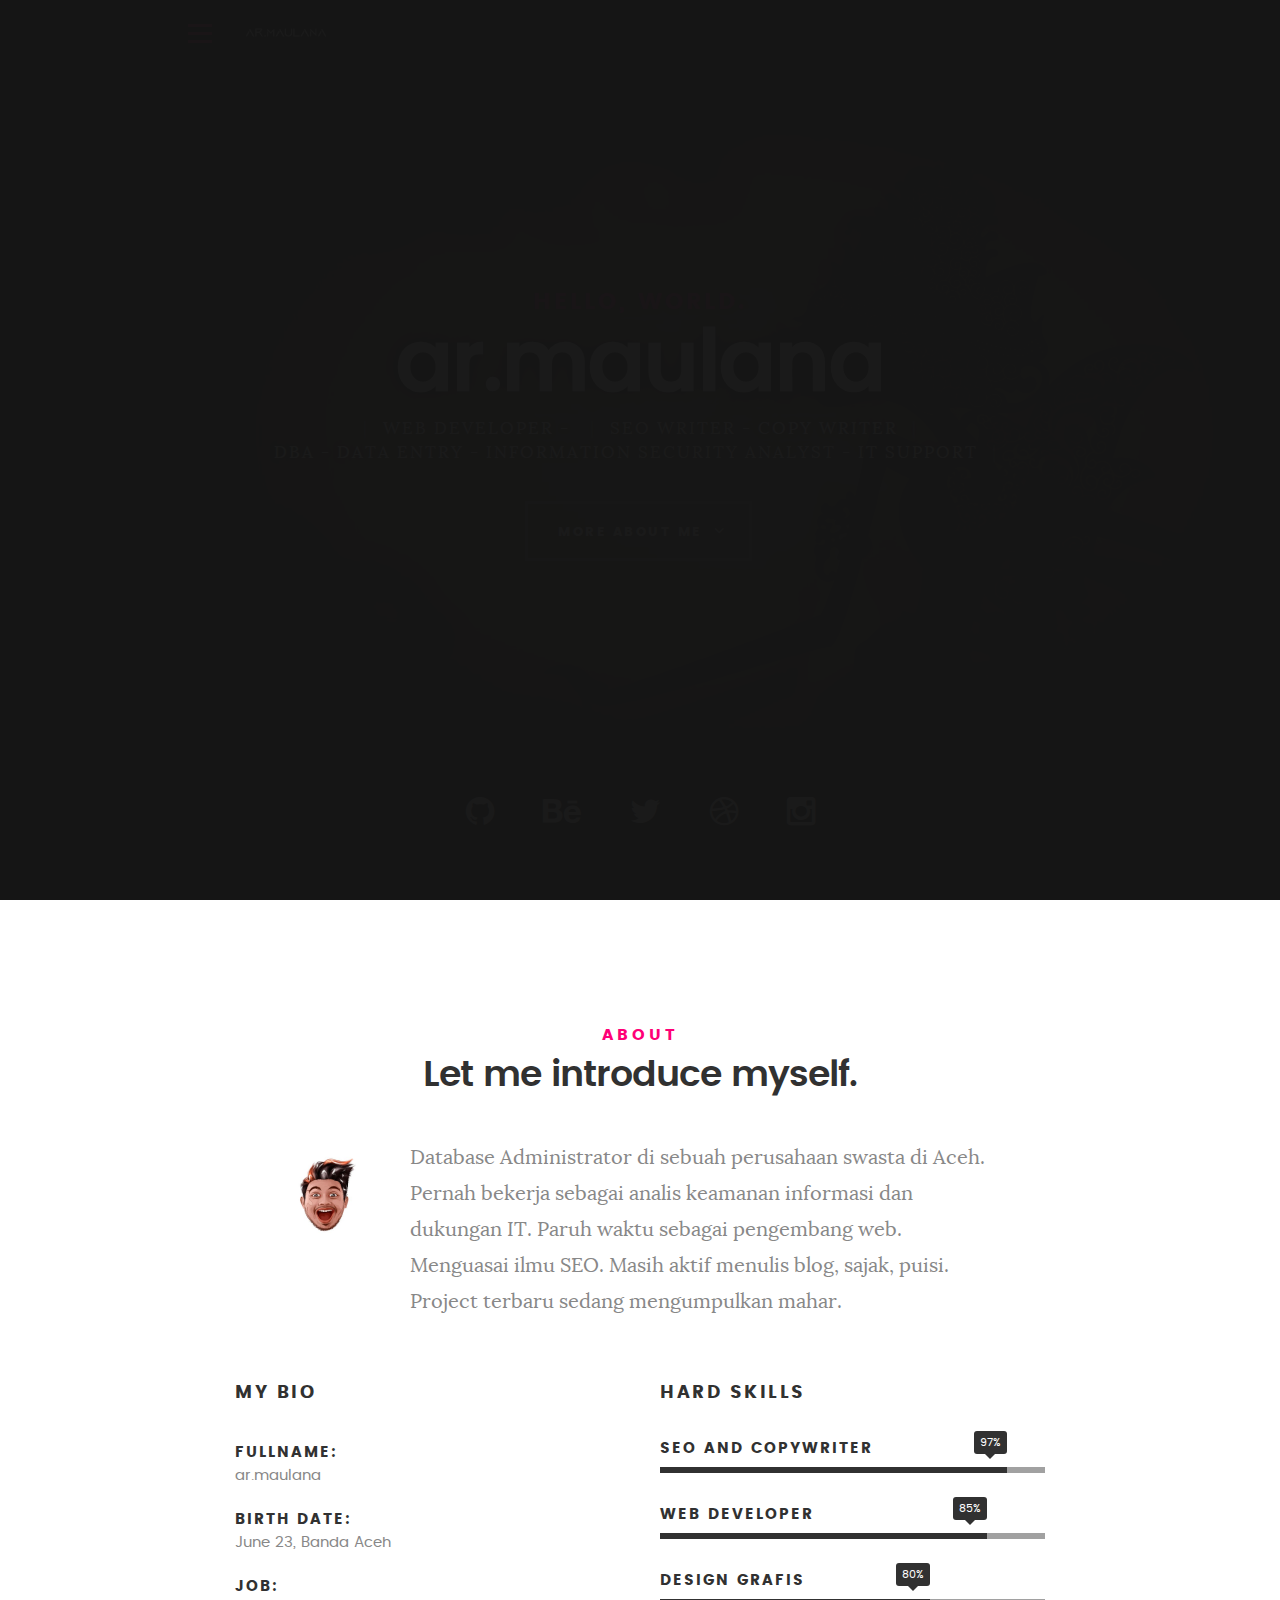
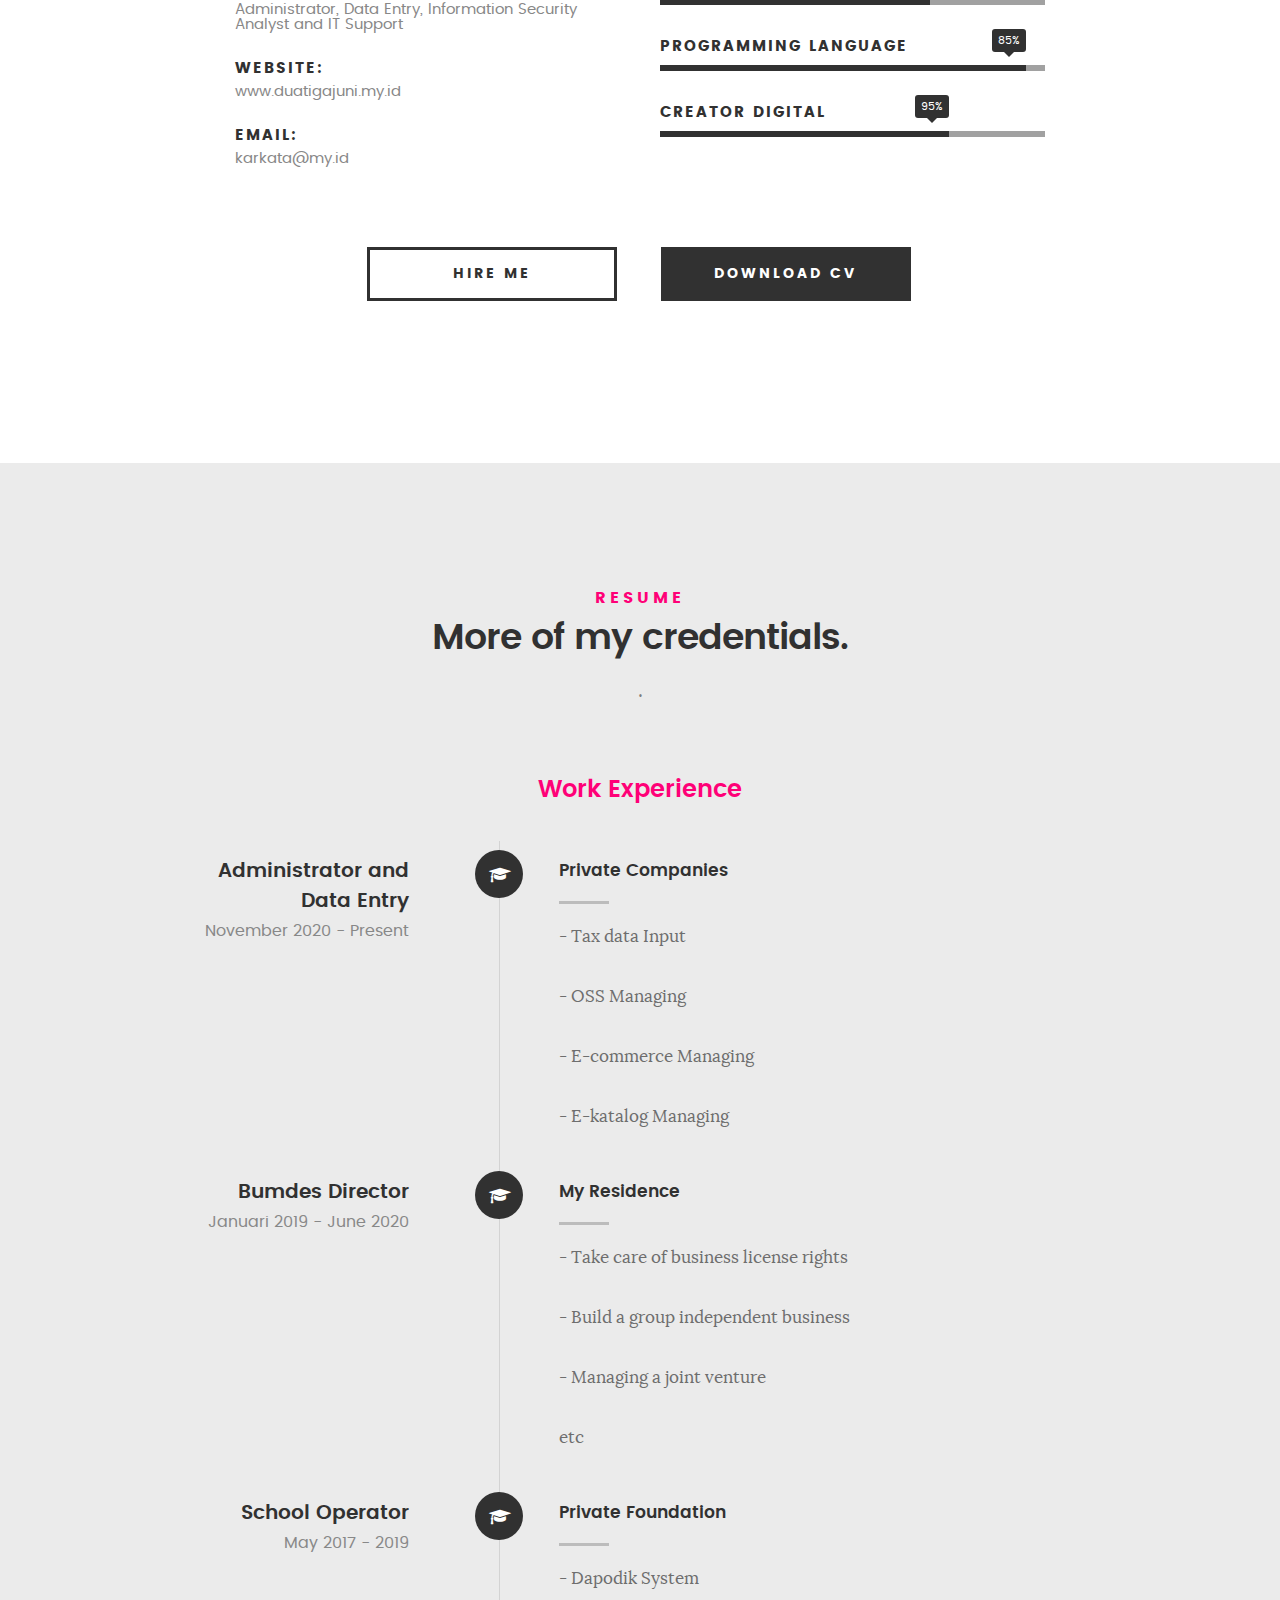
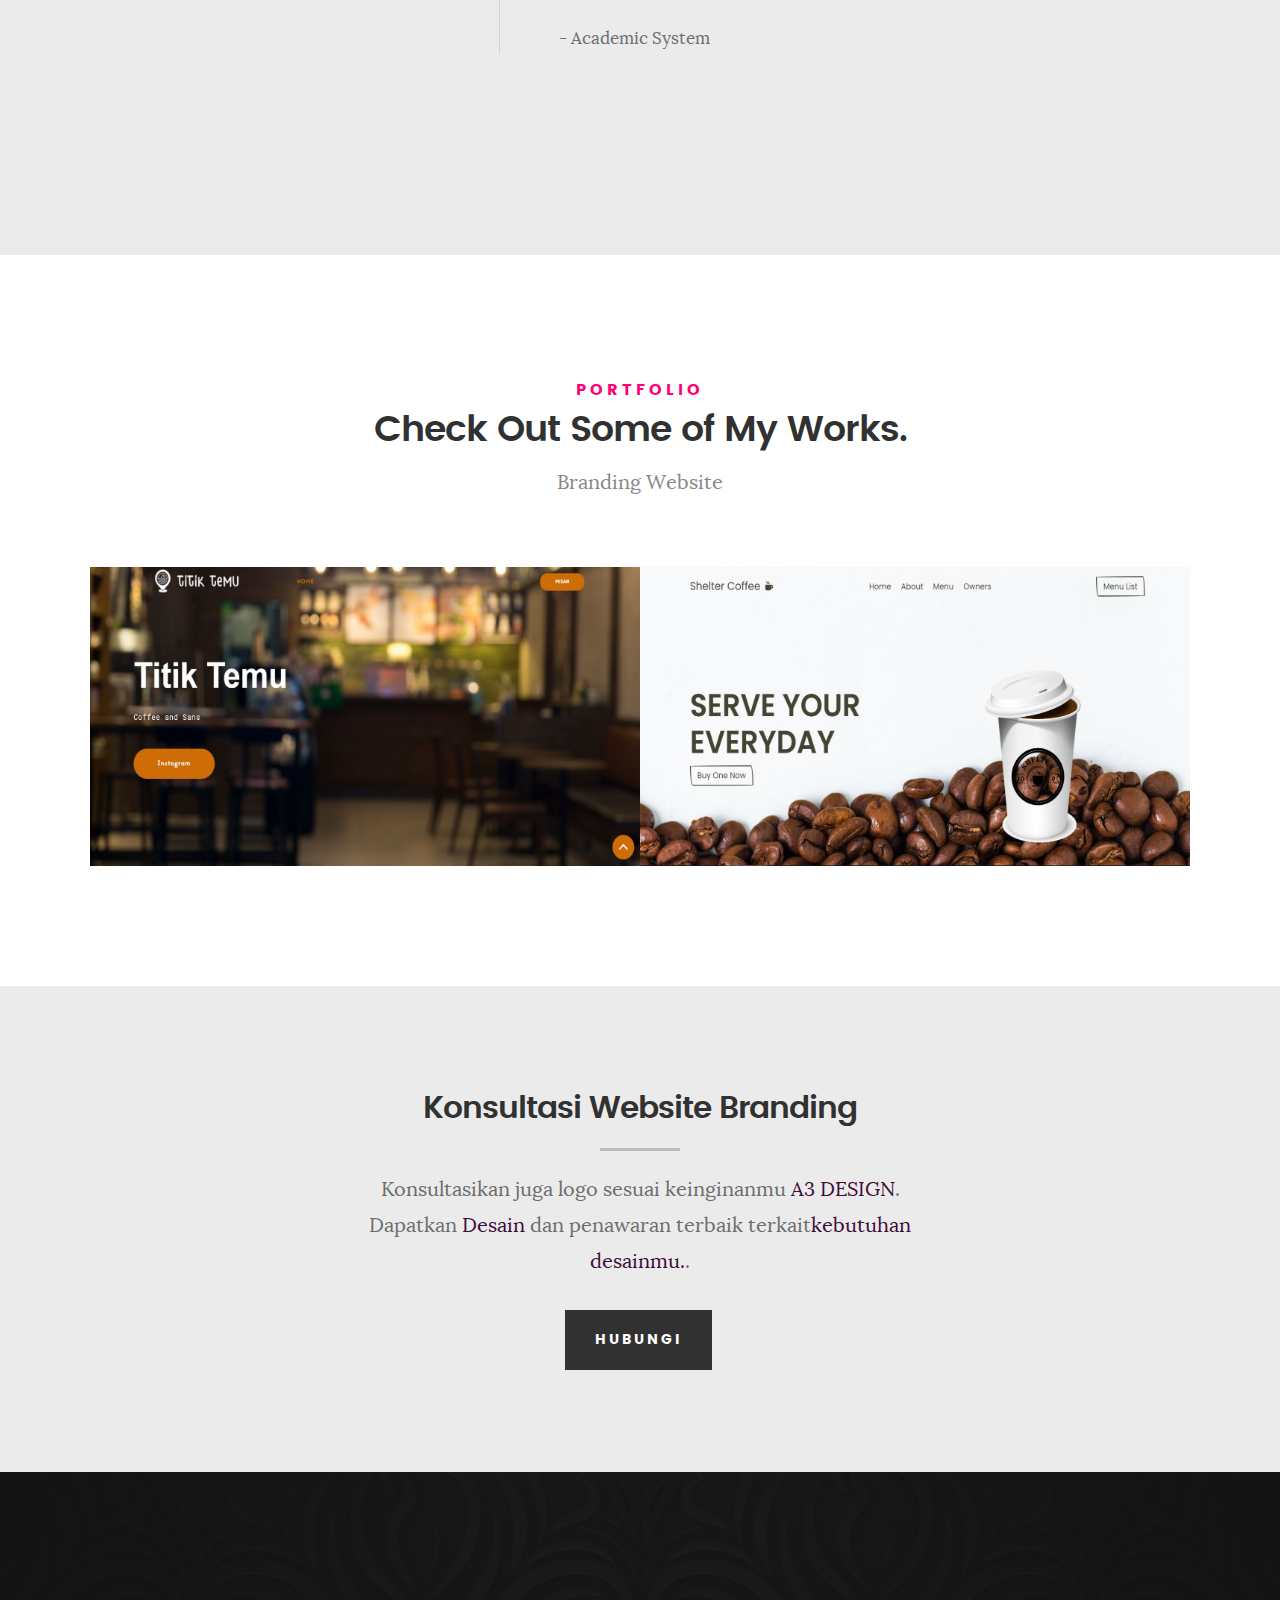
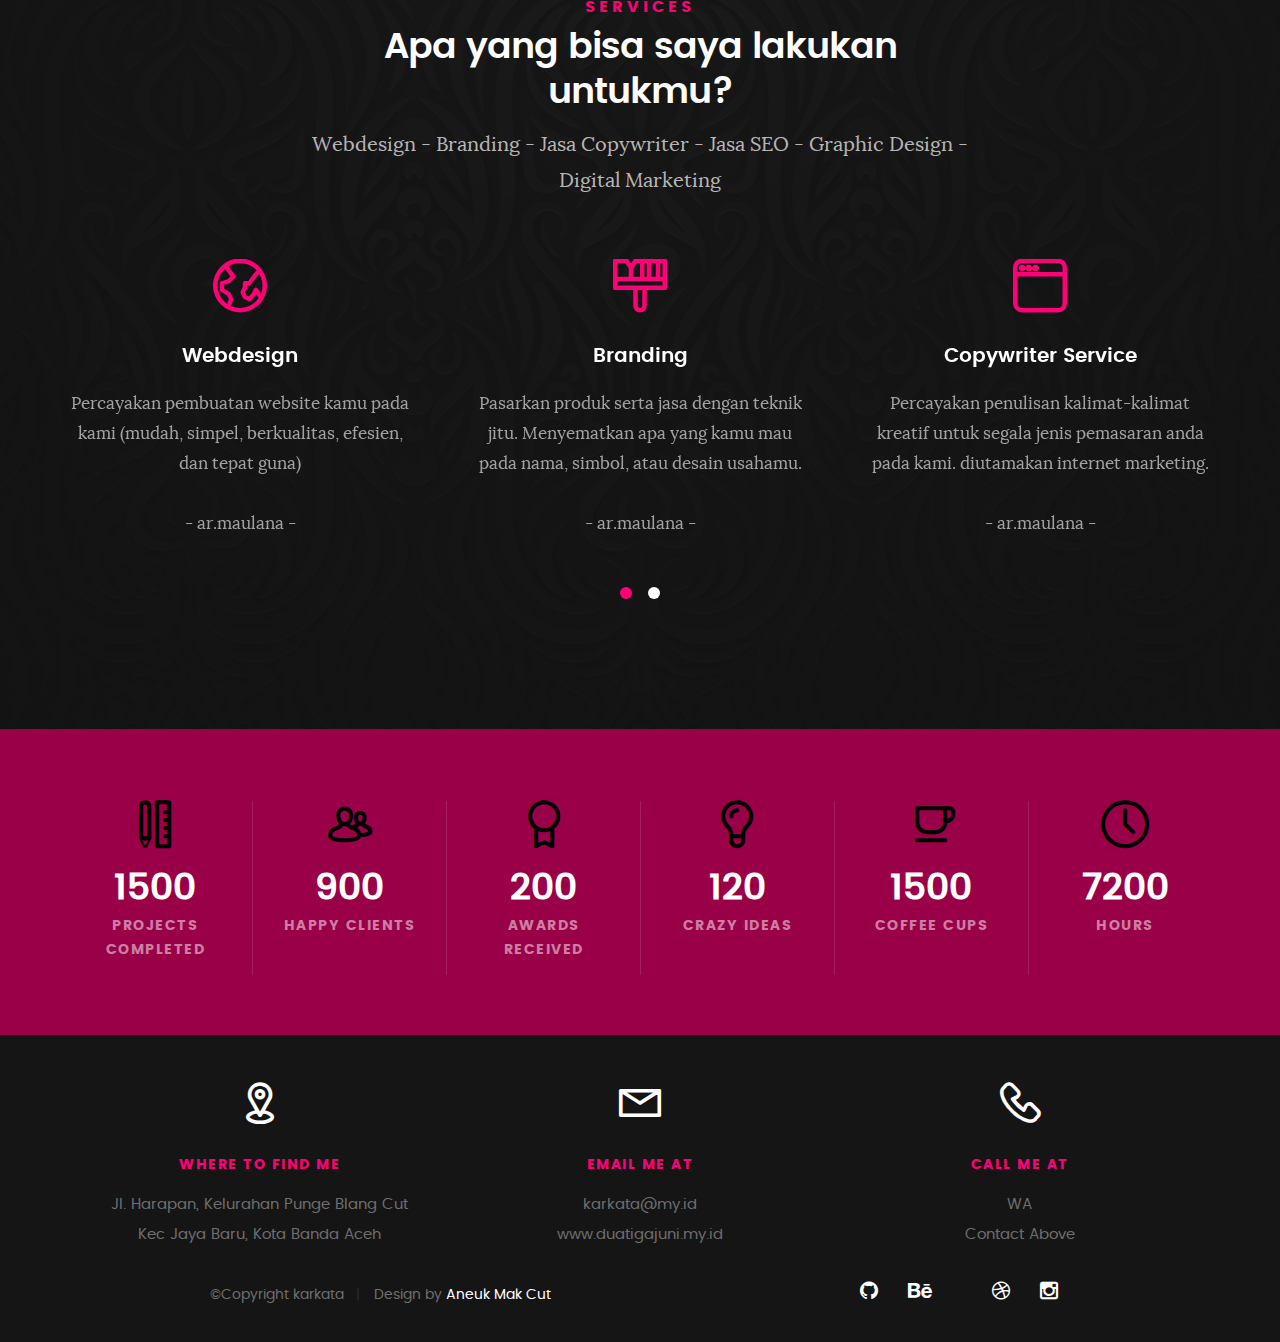
==== commit 9b1d8eaf: "Update index.html" ====
--- a/KaRKATA/index.html
+++ b/KaRKATA/index.html
@@ -79,7 +79,7 @@
 	   			<p class="intro-position">
 	   				<span>Web Developer - </span>
 	   				<span>SEO Writer - Copy Writer</span>
-					<span>Administrator - Data Entry - Information Security Analyst - IT Support</span>
+					<span>DBA - Data Entry - Information Security Analyst - IT Support</span>
 	   			</p>
 
 	   			<a class="button stroke smoothscroll" href="#about" title="">More About Me</a>
@@ -94,7 +94,7 @@
          <li><a href="https://www.behance.net/duatigajuni1"><i class="fa fa-behance"></i></a></li>
          <li><a href="#"><i class="fa fa-twitter"></i></a></li>
          <li><a href="https://dribbble.com/karkata"><i class="fa fa-dribbble"></i></a></li>
-         <li><a href="https://www.instagram.com/___________ar.maulana/"><i class="fa fa-instagram"></i></a></li>
+         <li><a href="https://www.instagram.com/__arisisme/"><i class="fa fa-instagram"></i></a></li>
       </ul> <!-- /intro-social -->      	
 
    </section> <!-- /intro -->
@@ -114,8 +114,8 @@
 
    				<img src="images/profile-pic.jpg" alt="Profile Picture">
 
-   				<p class="lead">Menjadi seorang Administrator sekaligus Data Entry pada sebuah perusahaan swasta di Aceh. Pernah bekerja sebagai analis keamanan informasi dan dukungan IT, hingga paruh waktu sebagai pengembang web. 
-								Menguasai ilmu SEO, aktif menulis blog, sajak, puisi. Project terbaru sedang menyelesaikan novel pertama.</p>
+   				<p class="lead">Database Administrator di sebuah perusahaan swasta di Aceh. Pernah bekerja sebagai analis keamanan informasi dan dukungan IT. Paruh waktu sebagai pengembang web. 
+								Menguasai ilmu SEO. Masih aktif menulis blog, sajak, puisi. Project terbaru sedang mengumpulkan mahar.</p>
    			</div>   			
 
    		</div>   		
@@ -860,4 +860,4 @@
 
 </body>
 
-</html>+</html>
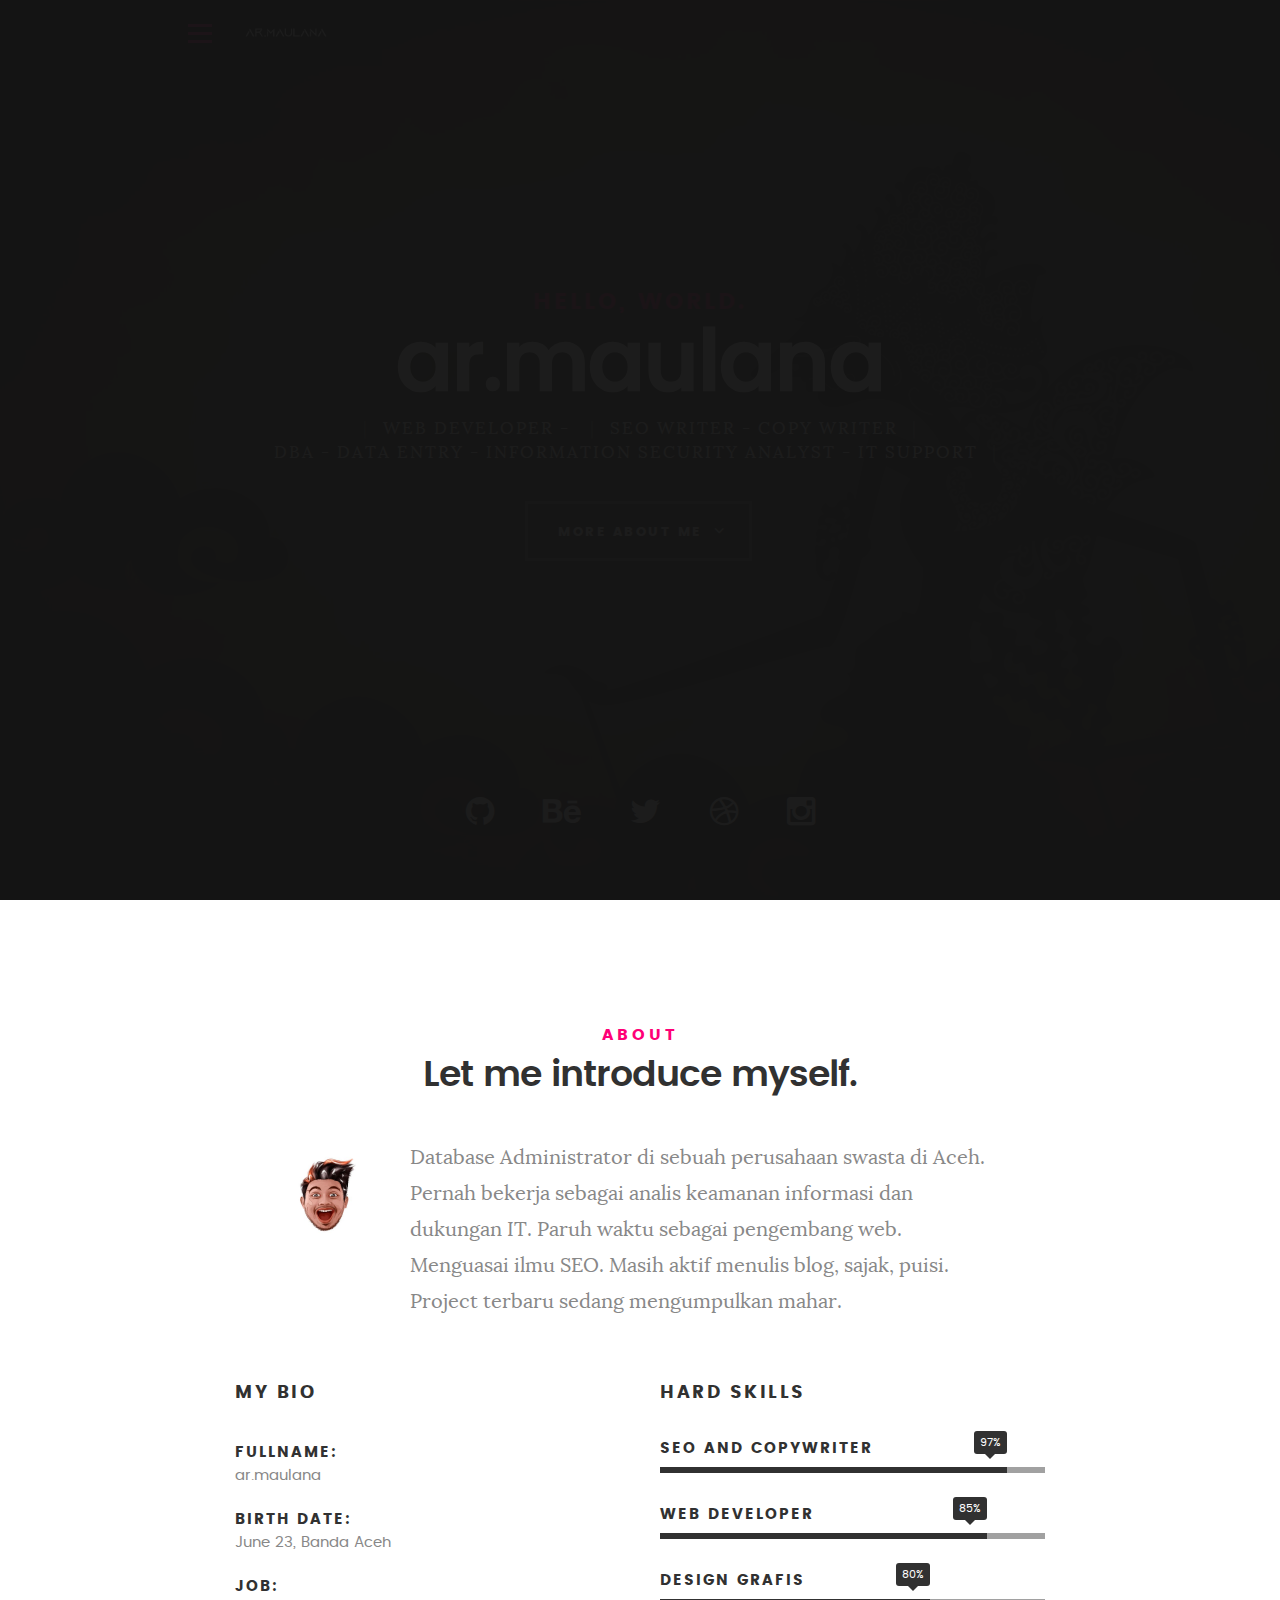
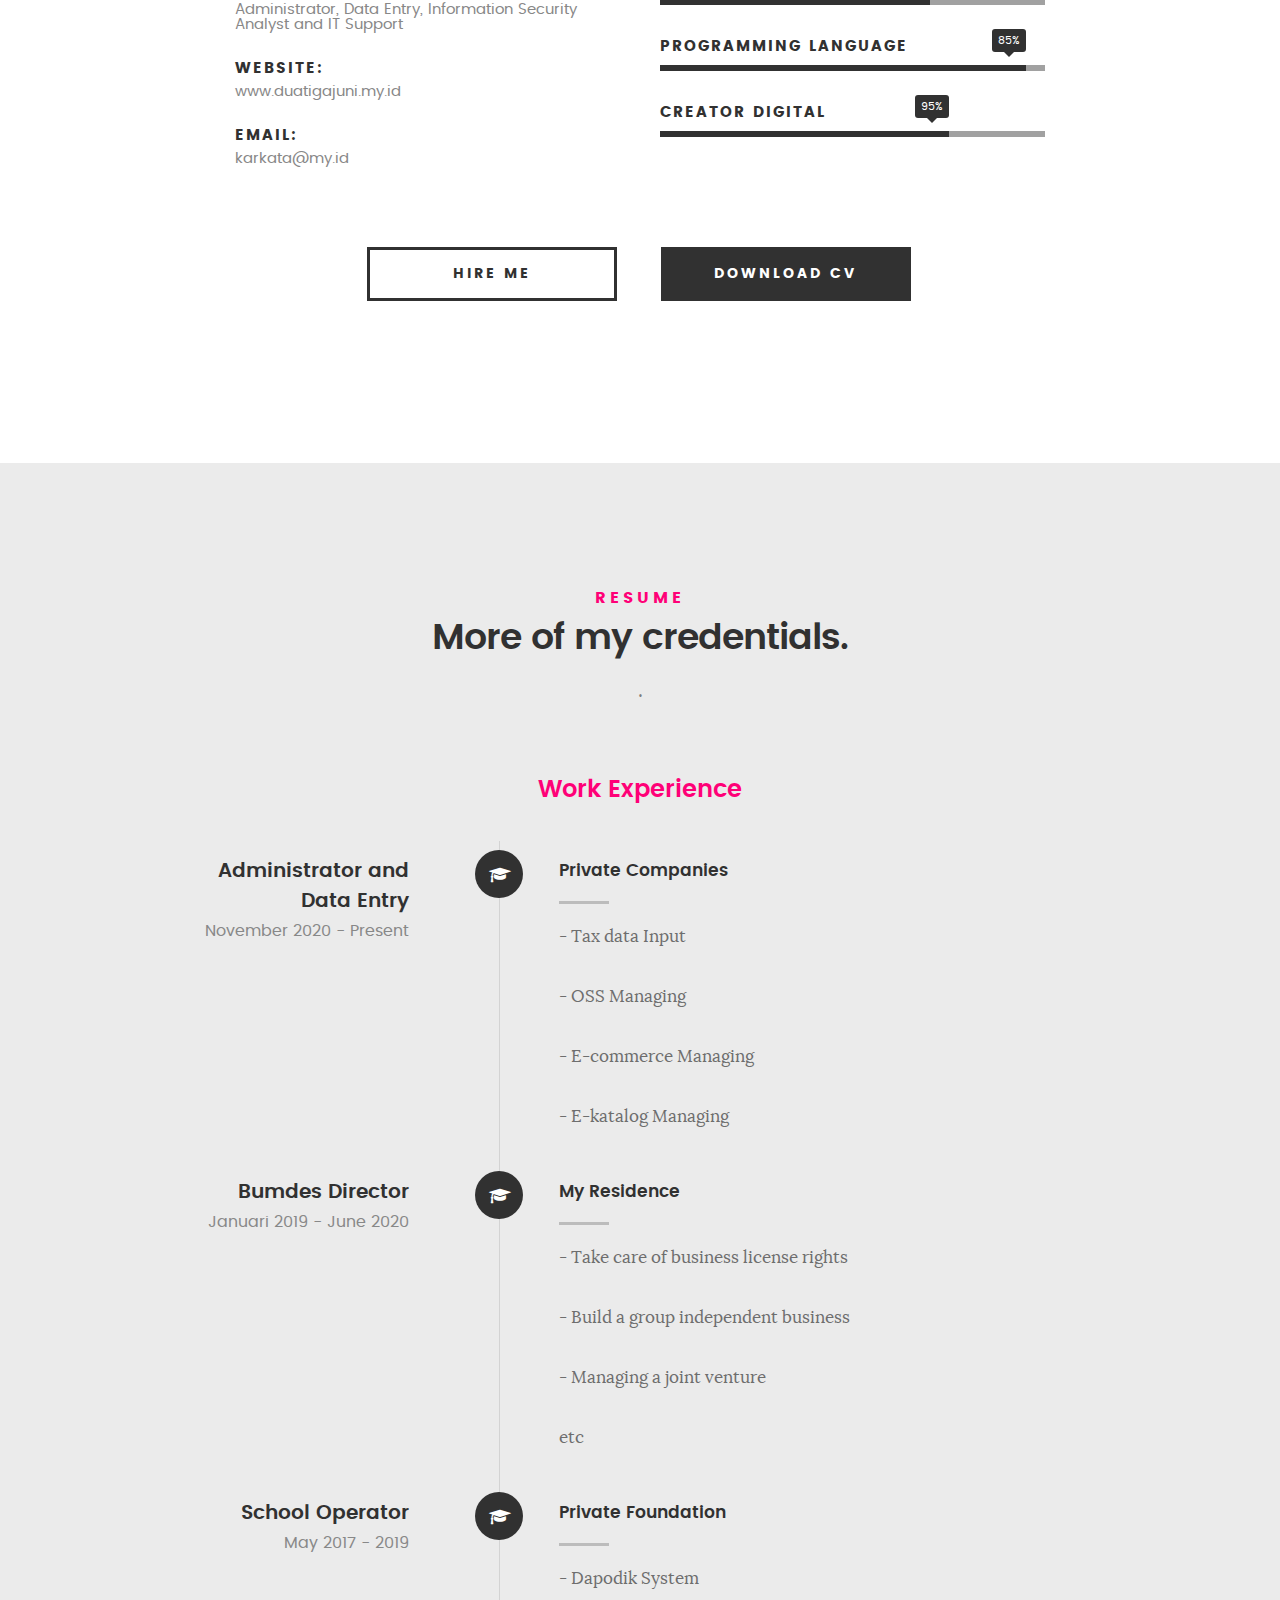
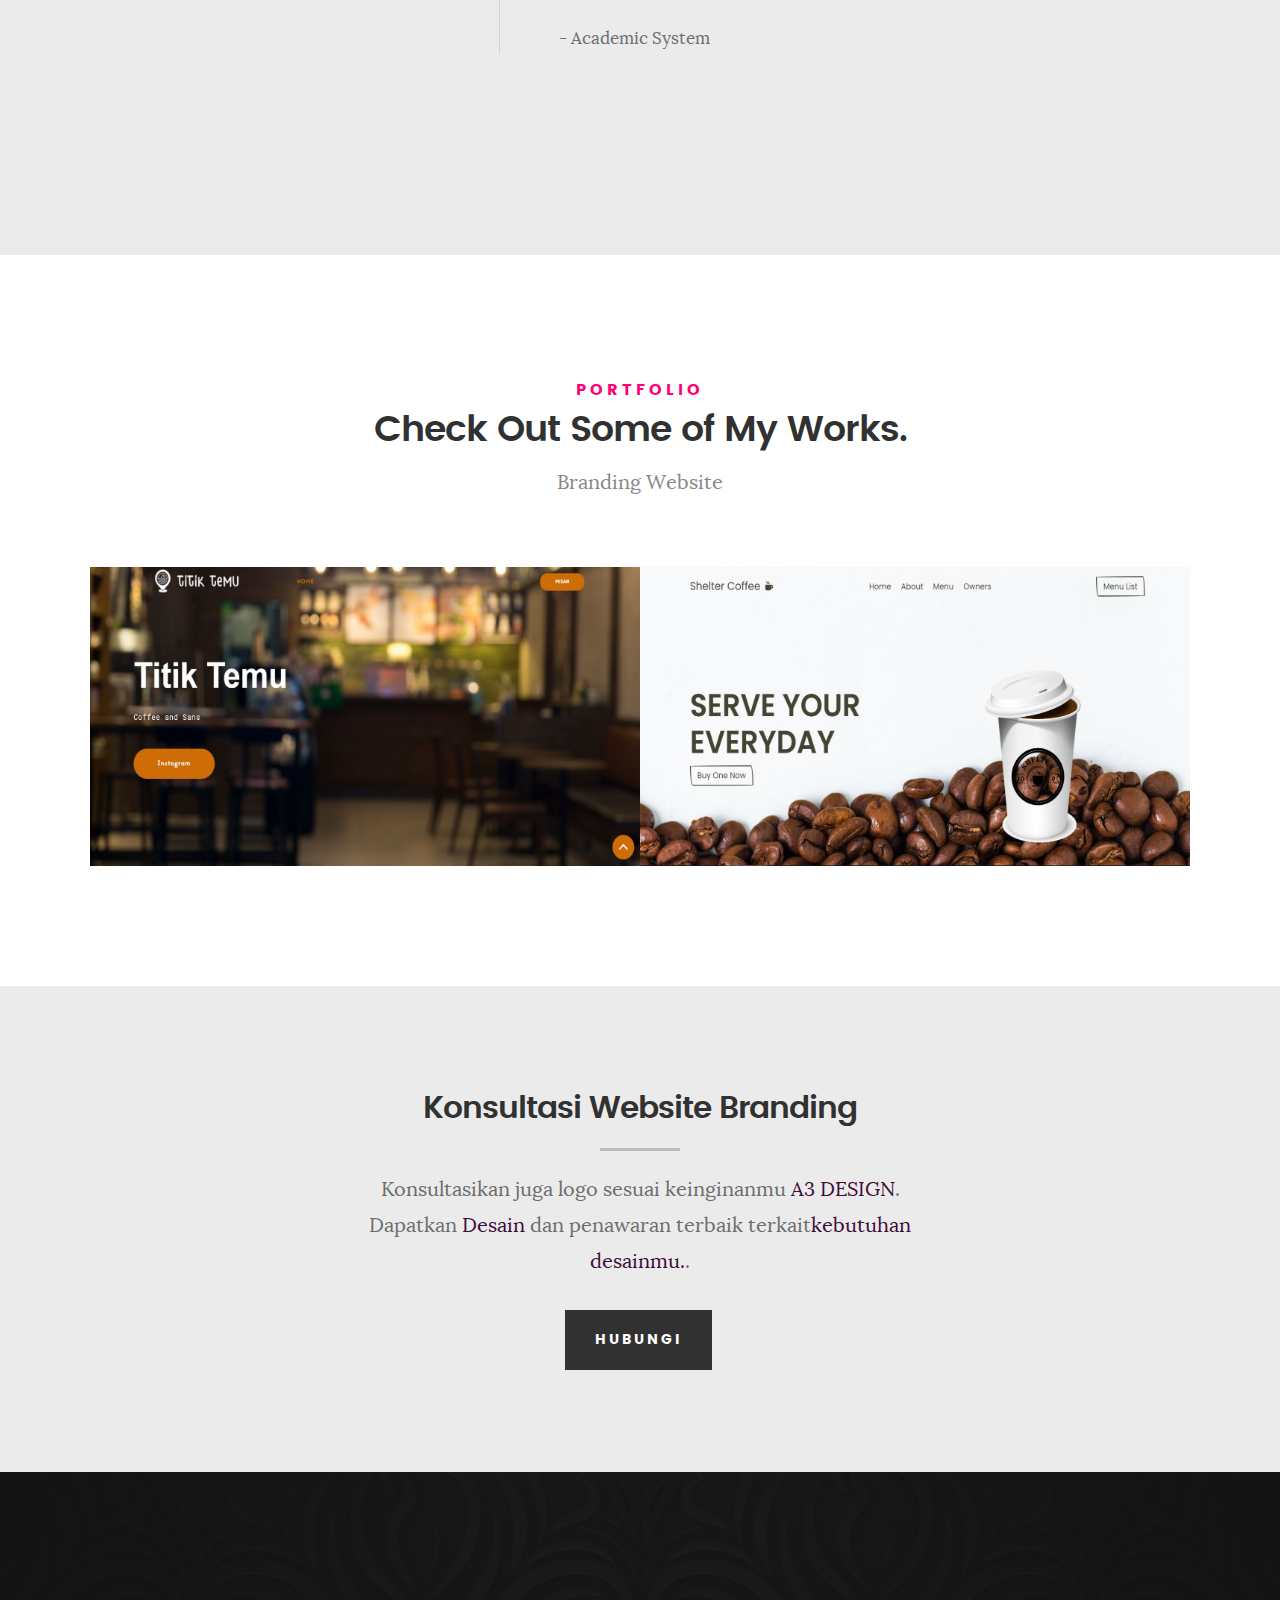
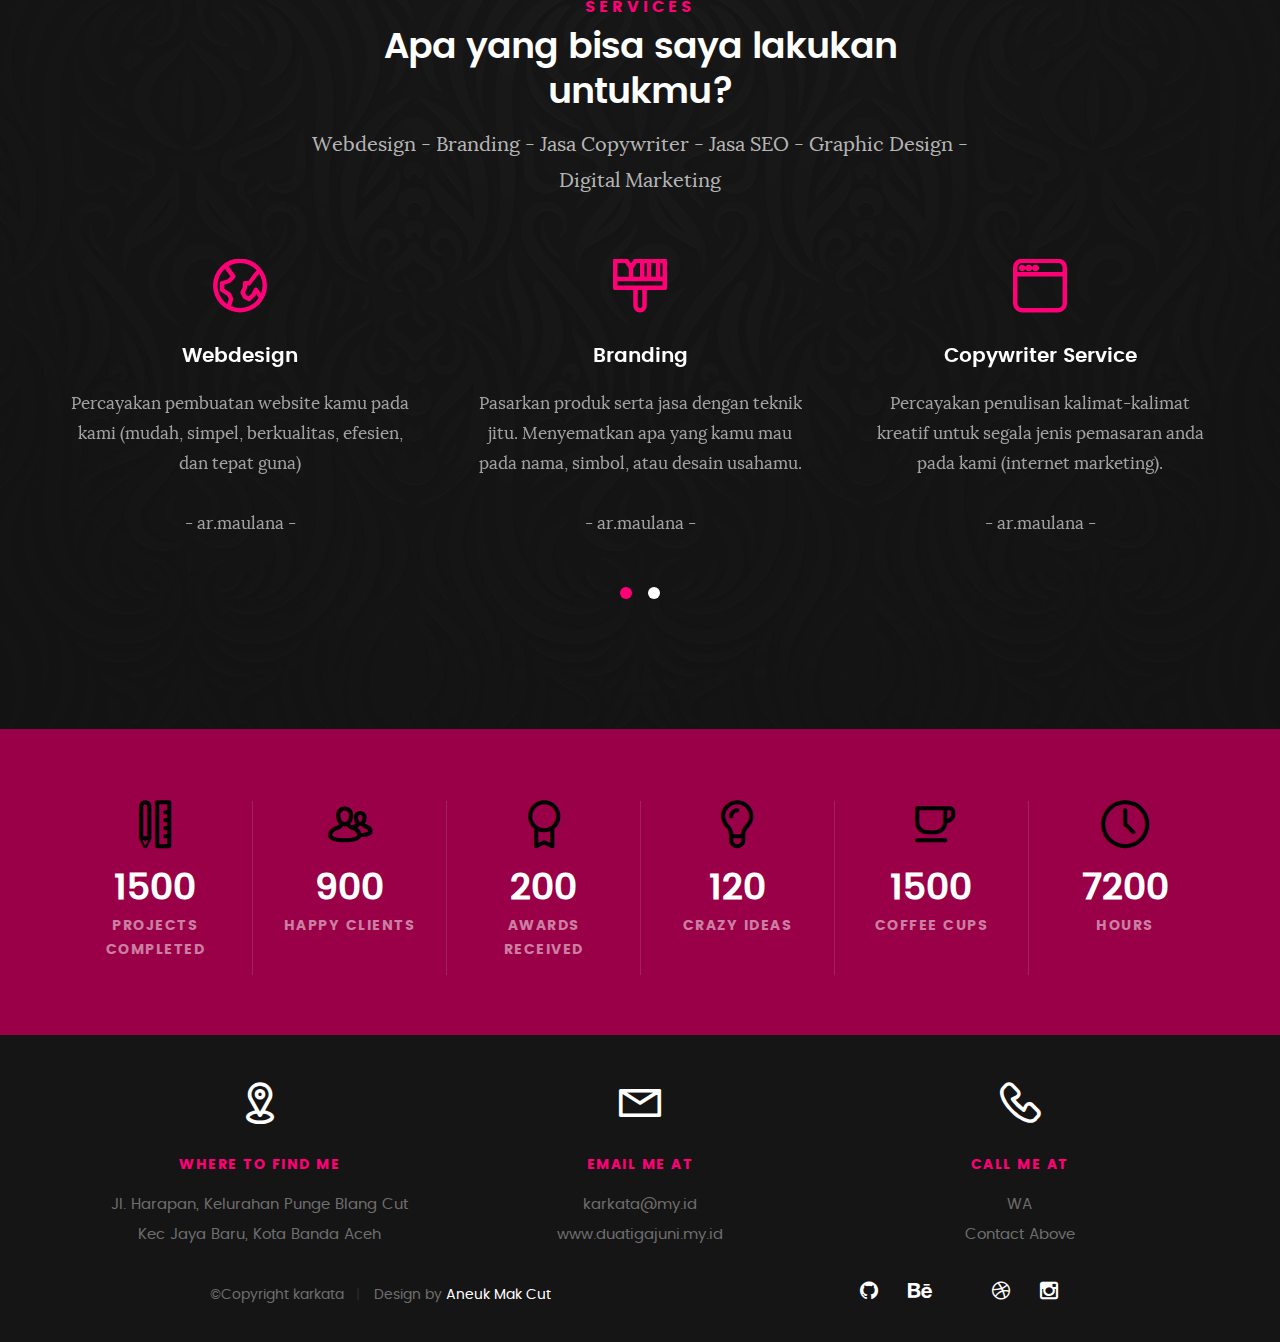
==== commit 11d2c2aa: "Update index.html" ====
--- a/KaRKATA/index.html
+++ b/KaRKATA/index.html
@@ -587,7 +587,7 @@
 
 	            	<h3>Copywriter Service</h3>
 
-		            <p class="desc"> Percayakan penulisan kalimat-kalimat kreatif untuk segala jenis pemasaran anda pada kami. diutamakan internet marketing.
+		            <p class="desc"> Percayakan penulisan kalimat-kalimat kreatif untuk segala jenis pemasaran anda pada kami (internet marketing).
 					<p class="desc"> - ar.maulana -
 	        			</p> 
 
